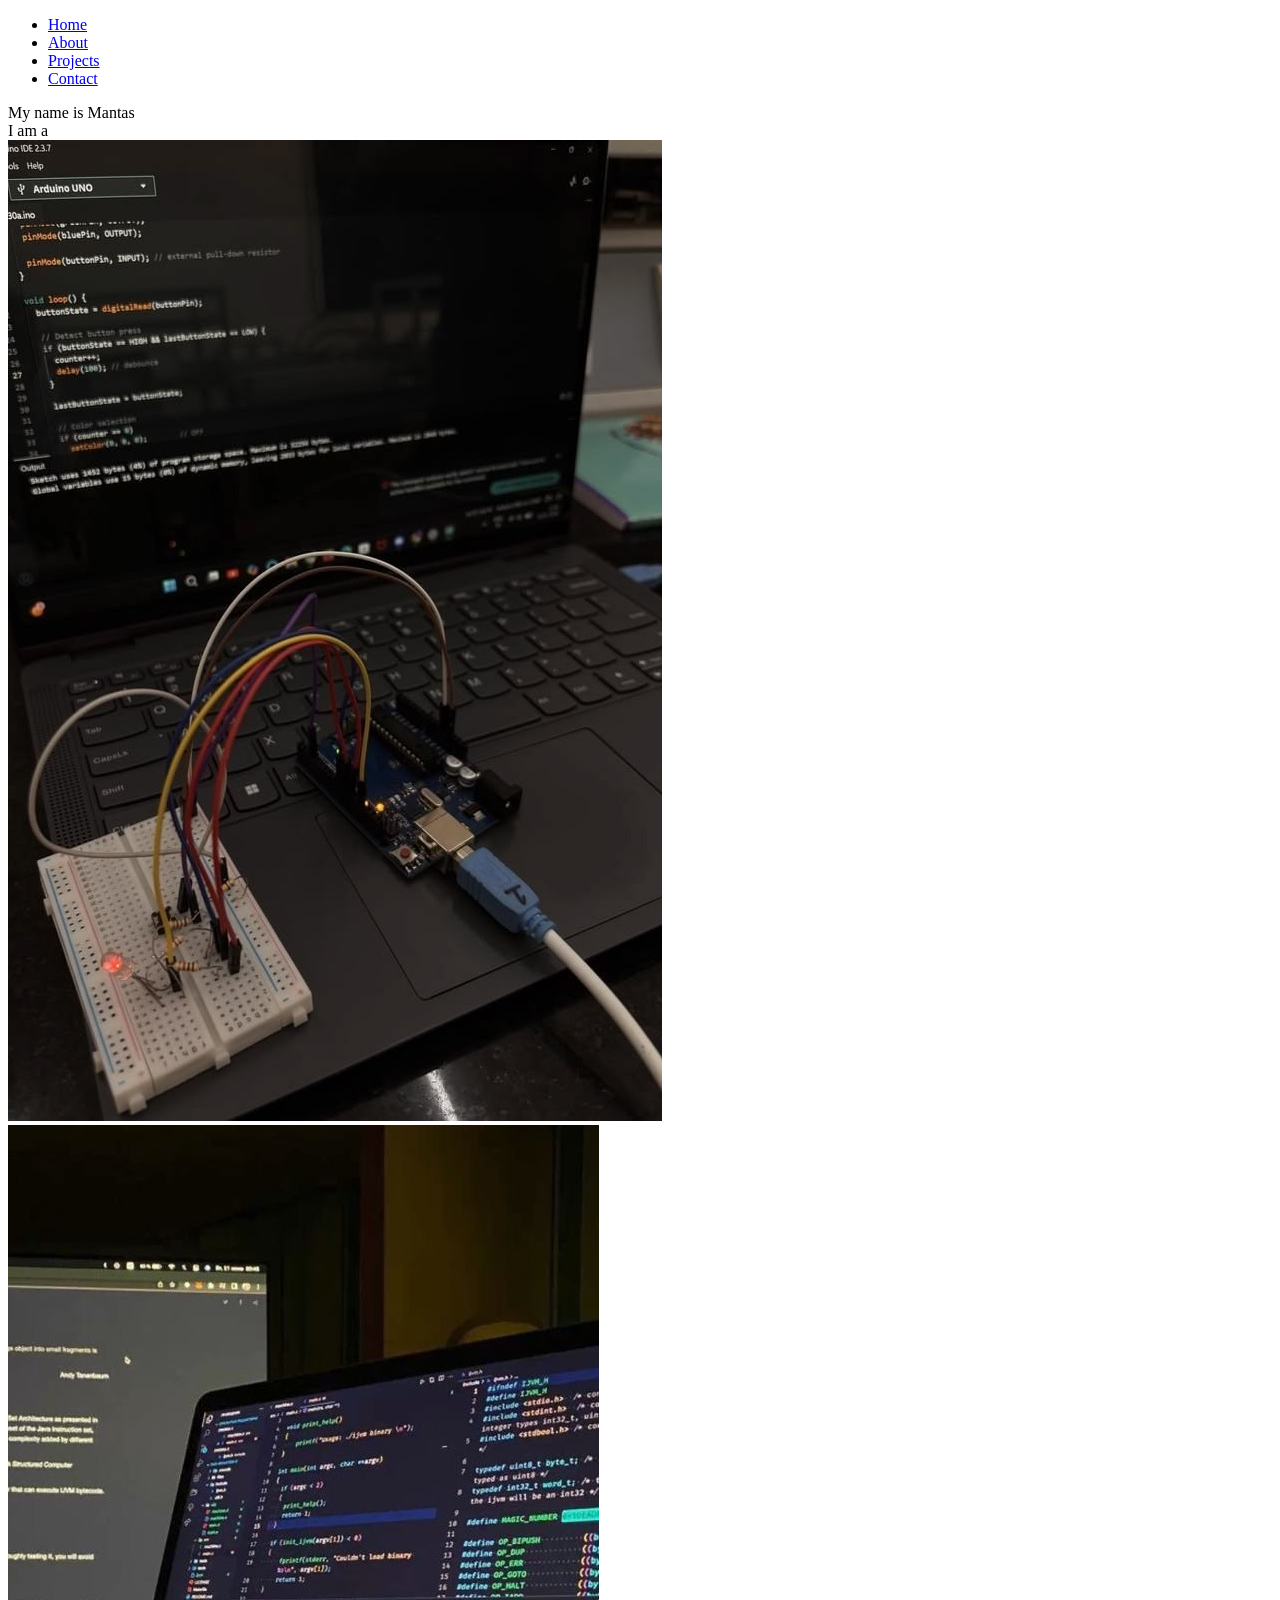
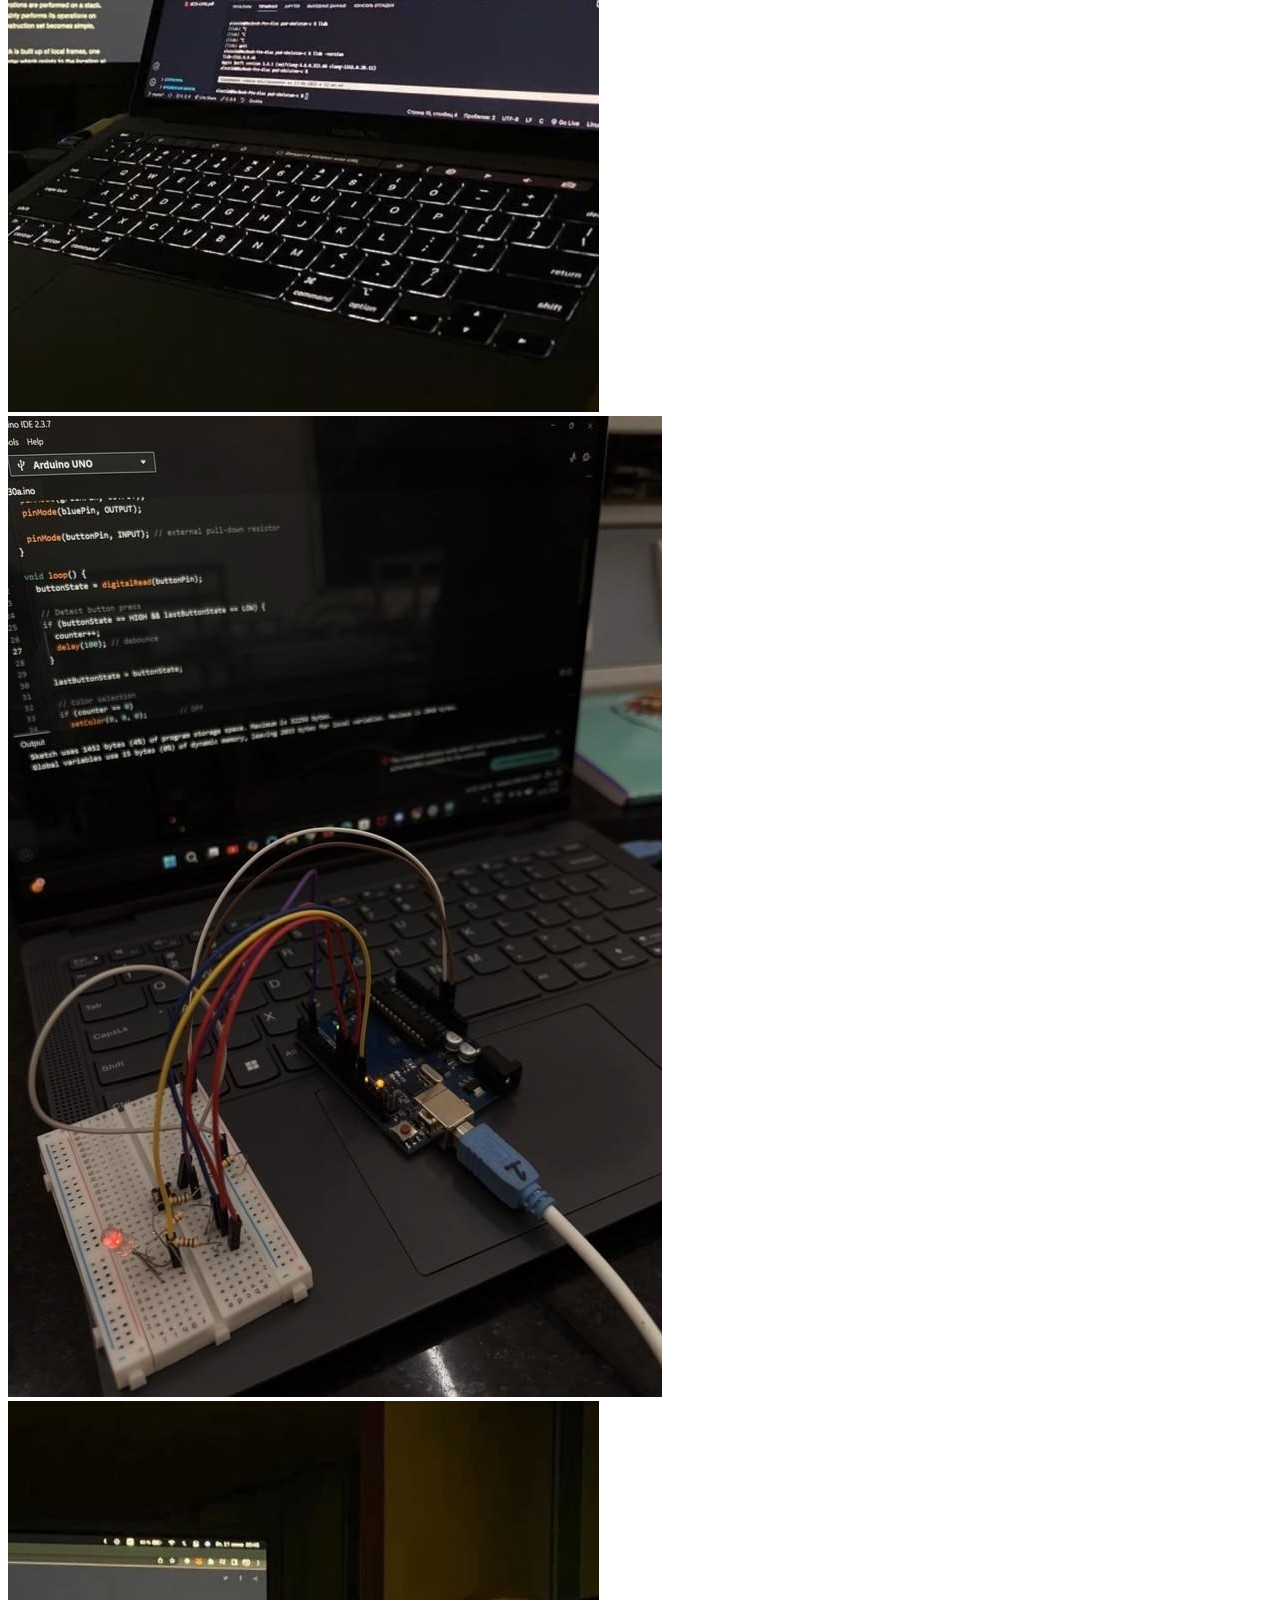
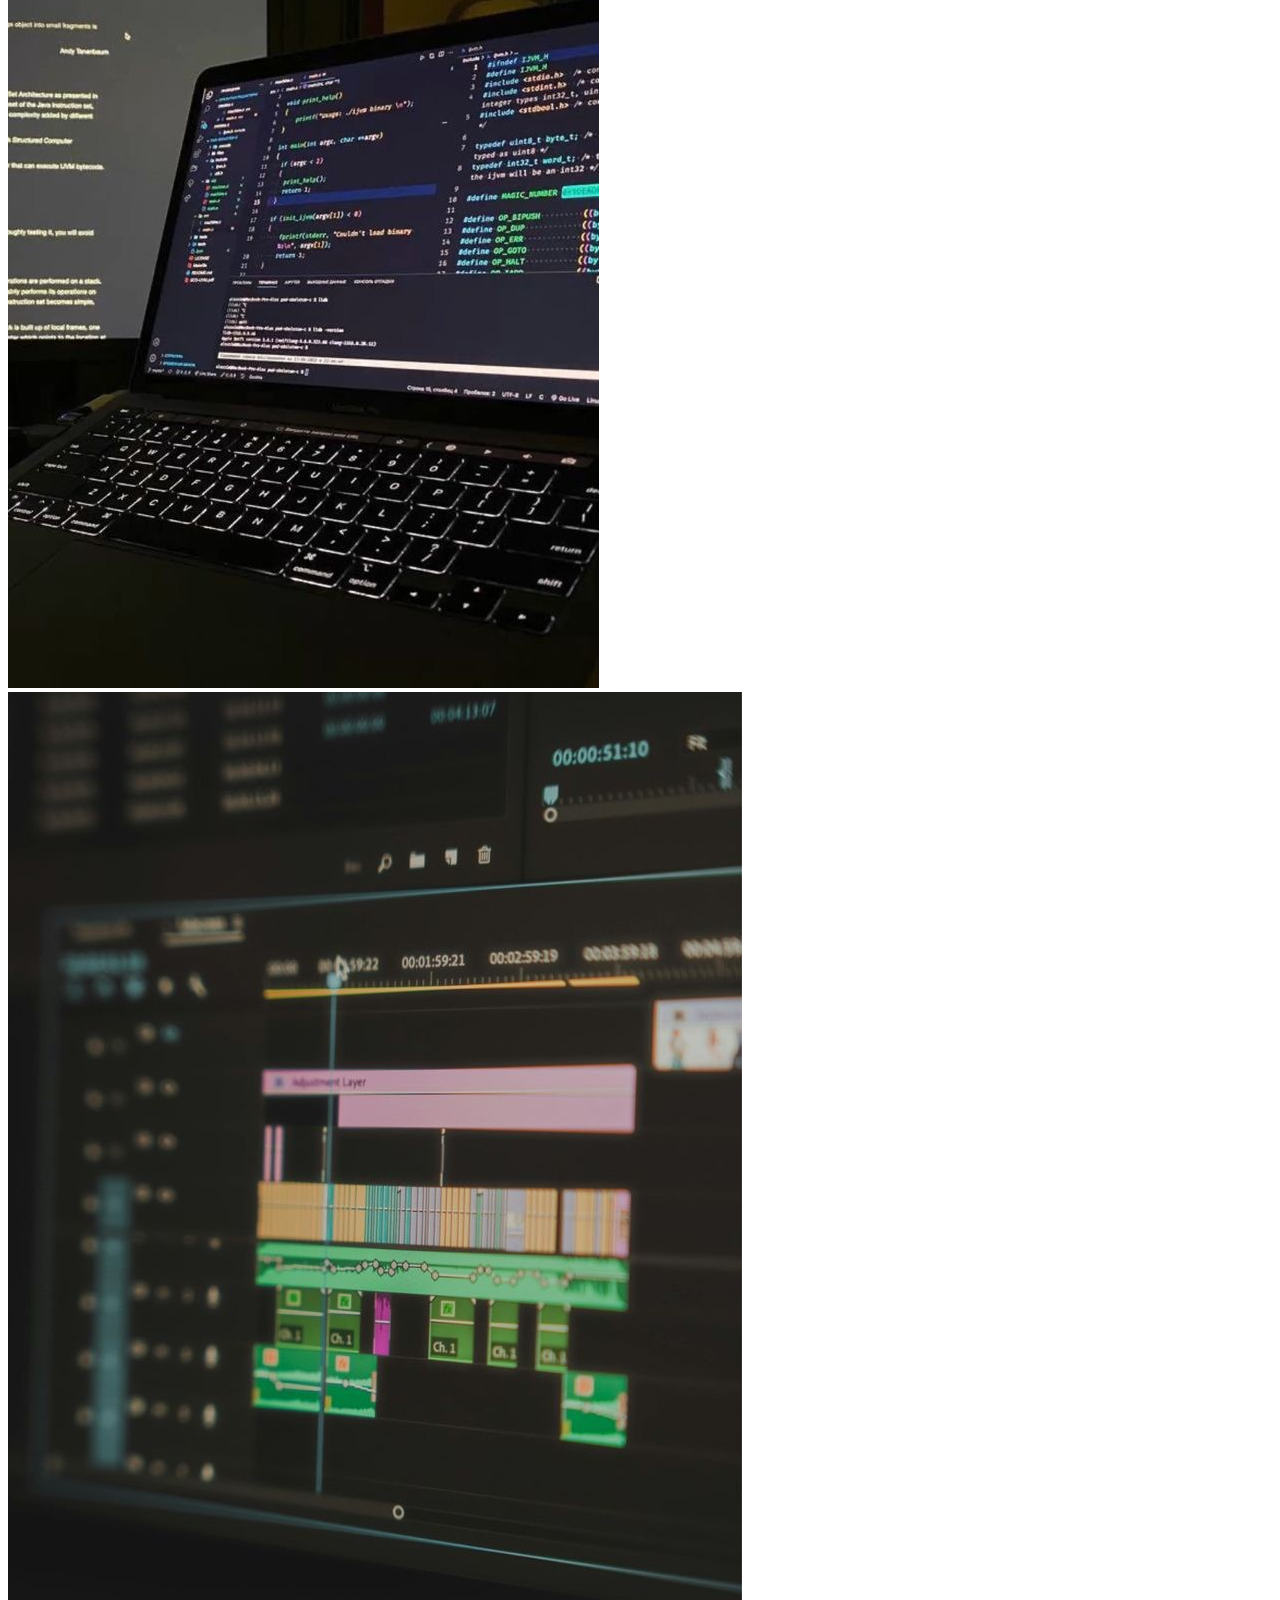
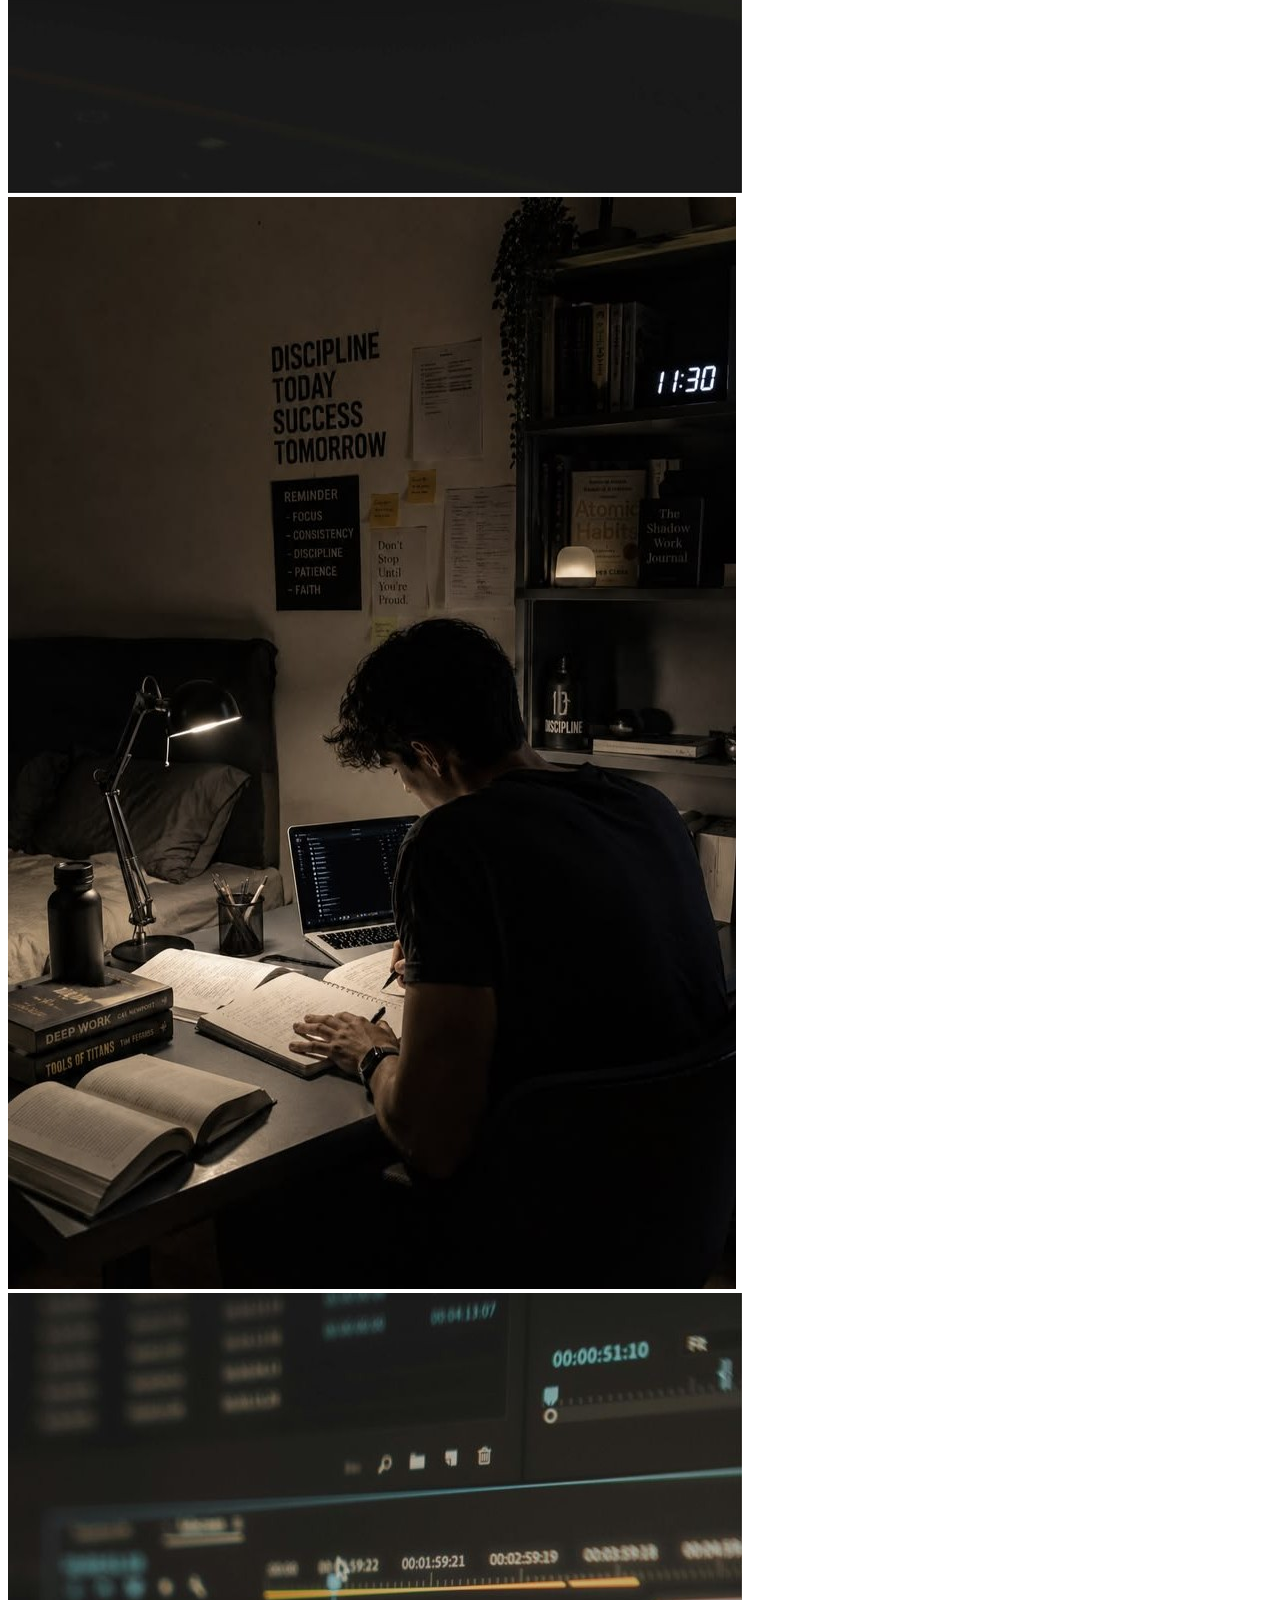
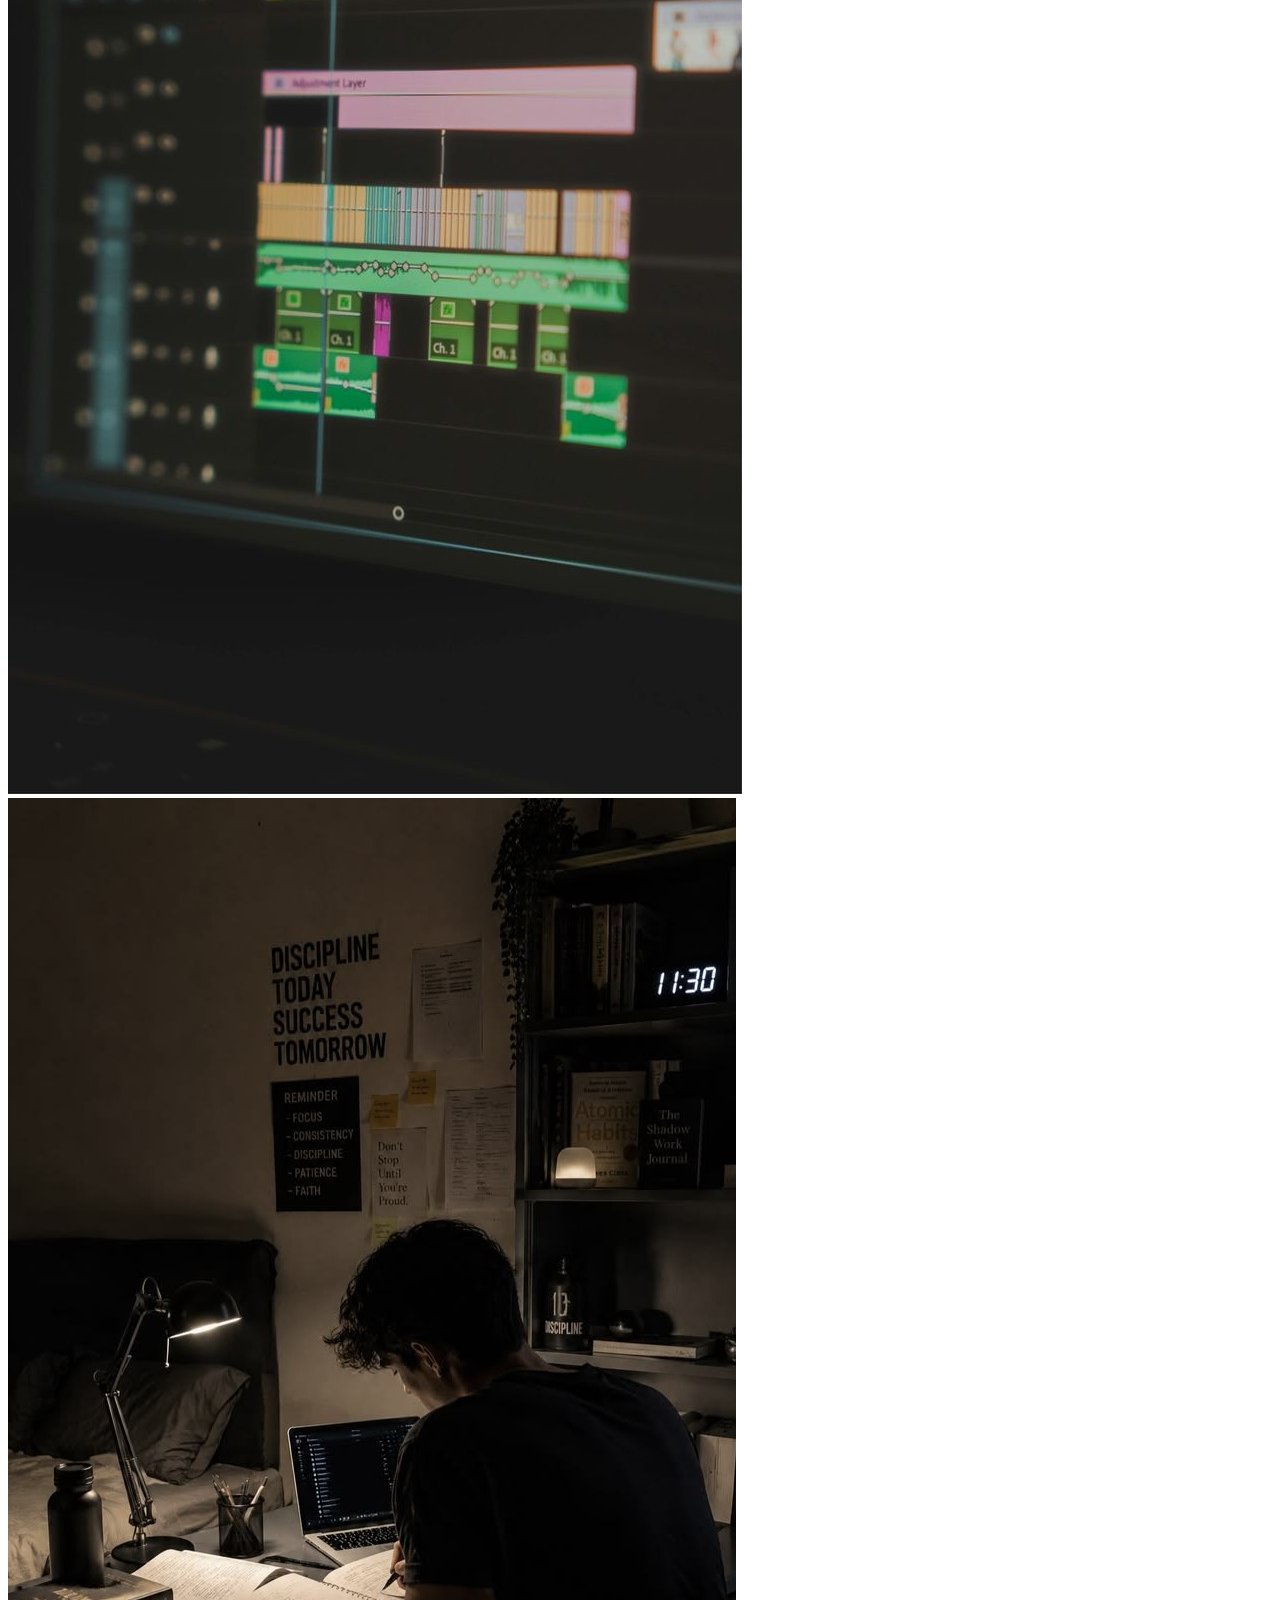
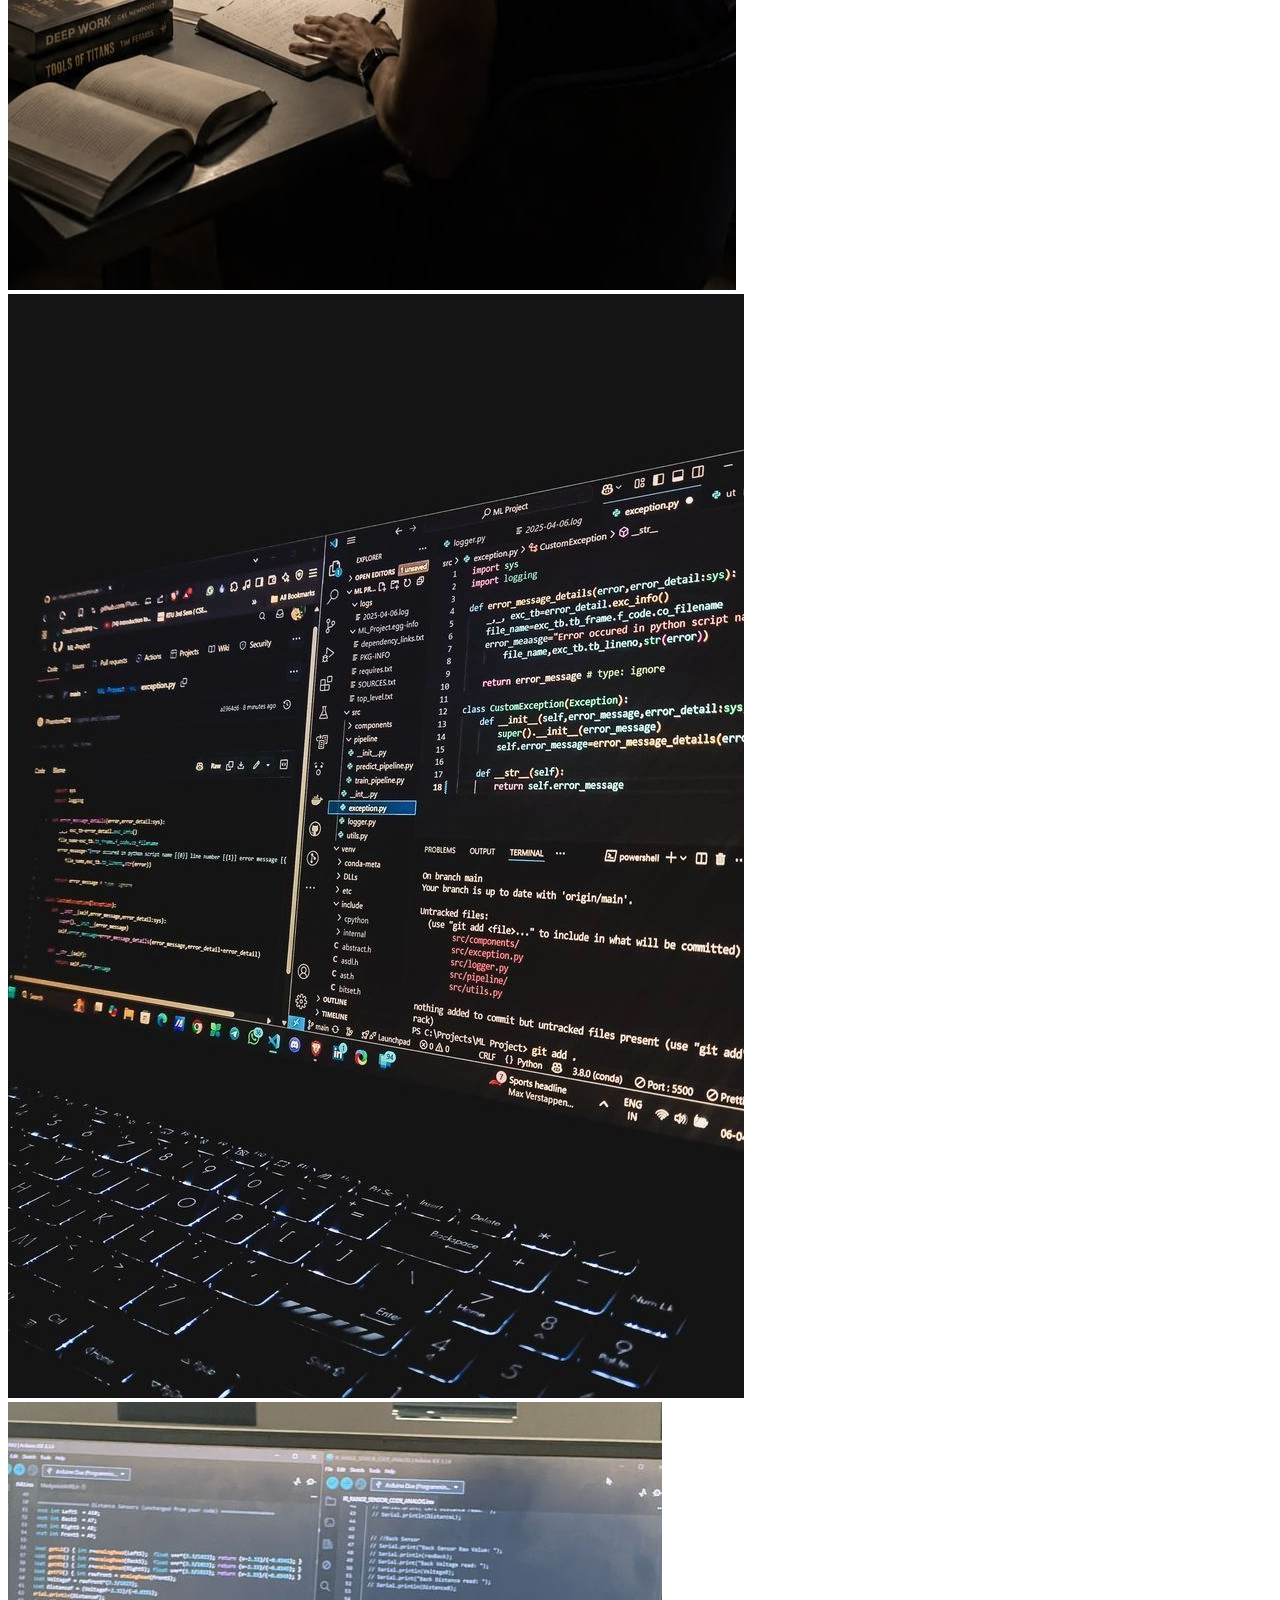
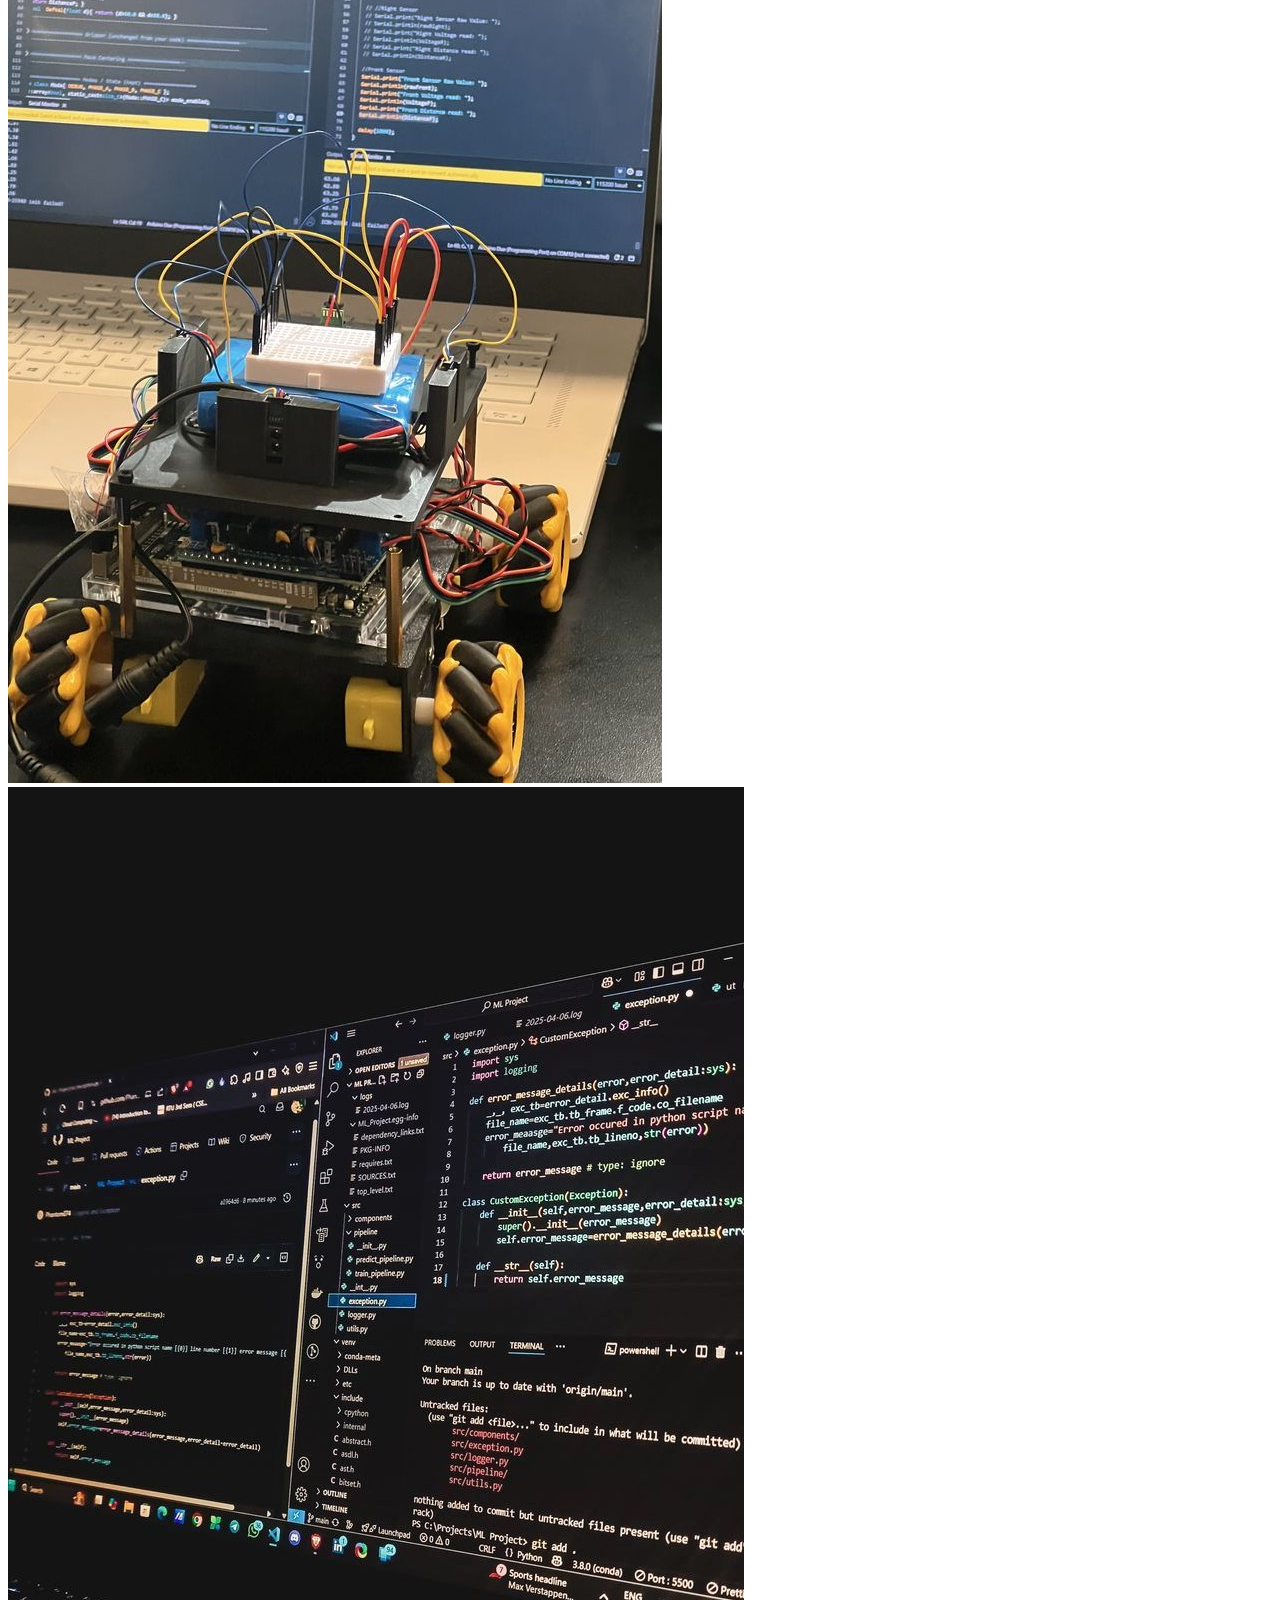
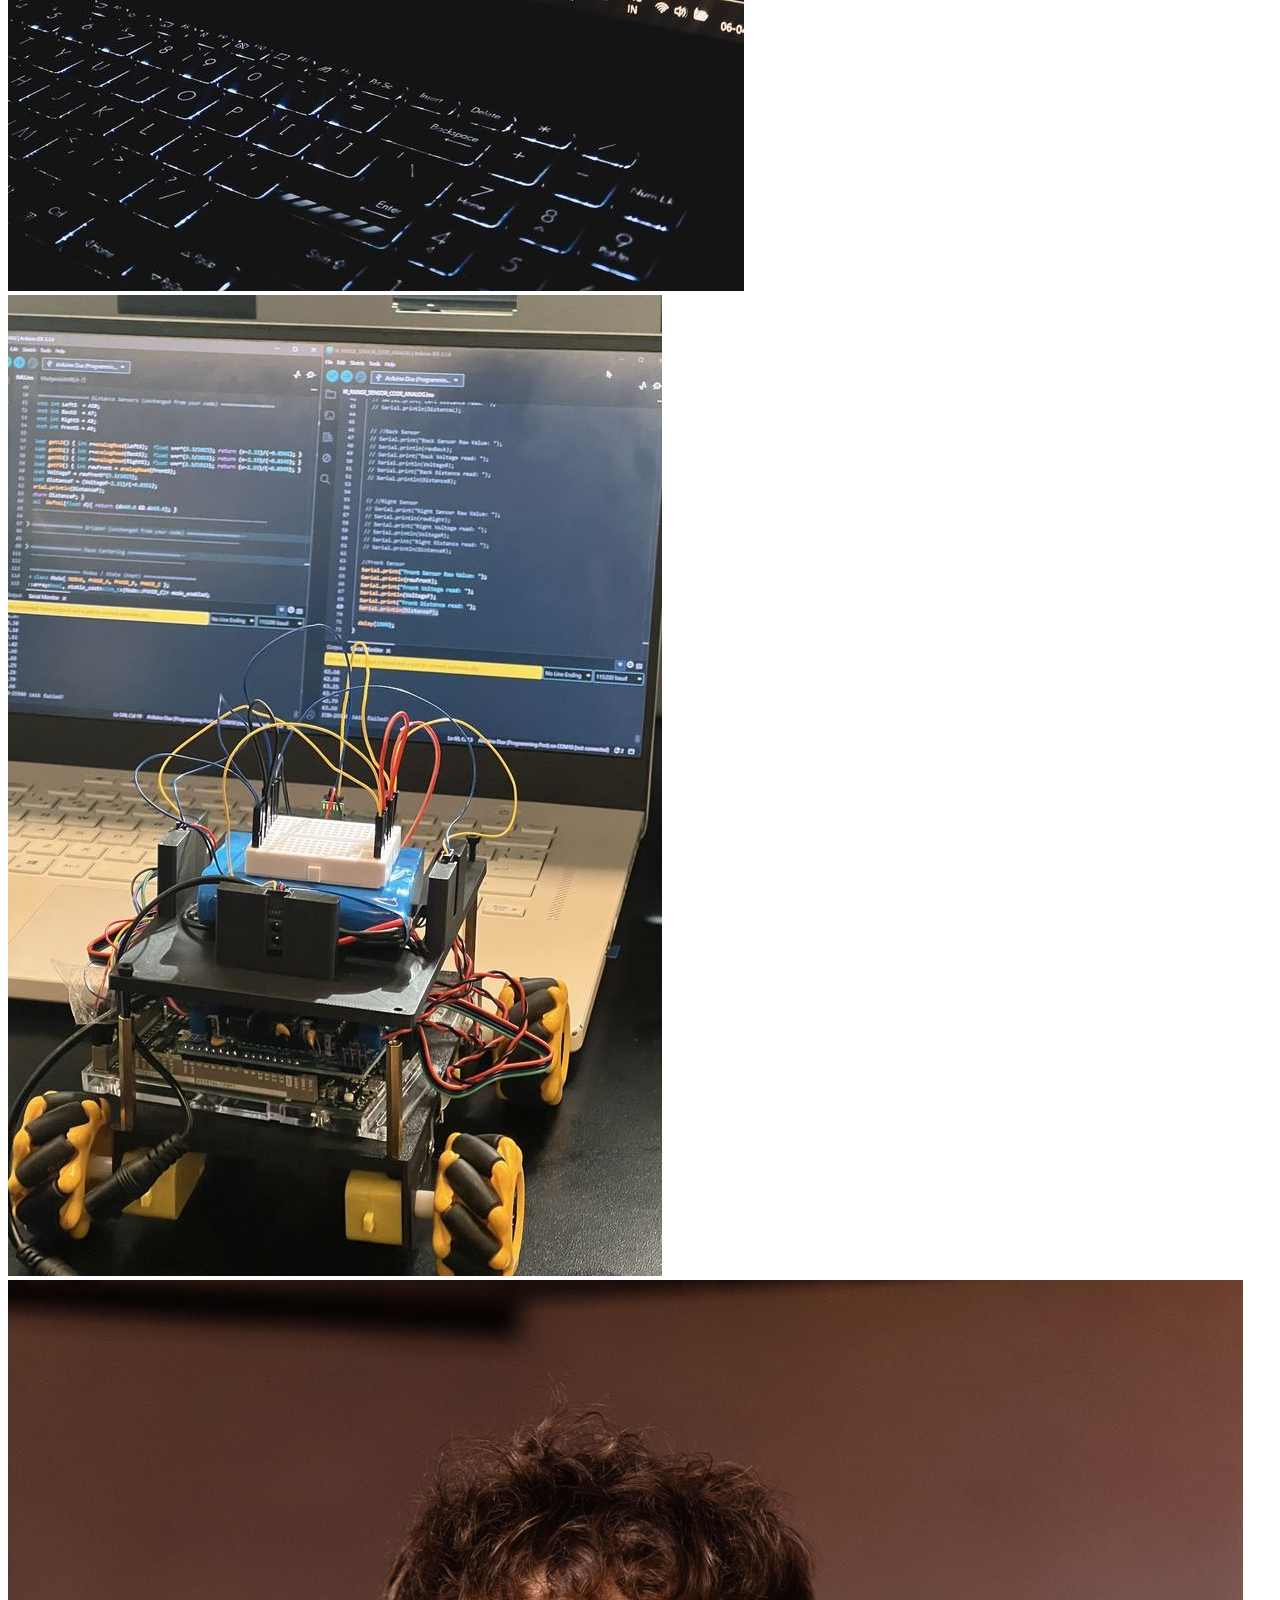
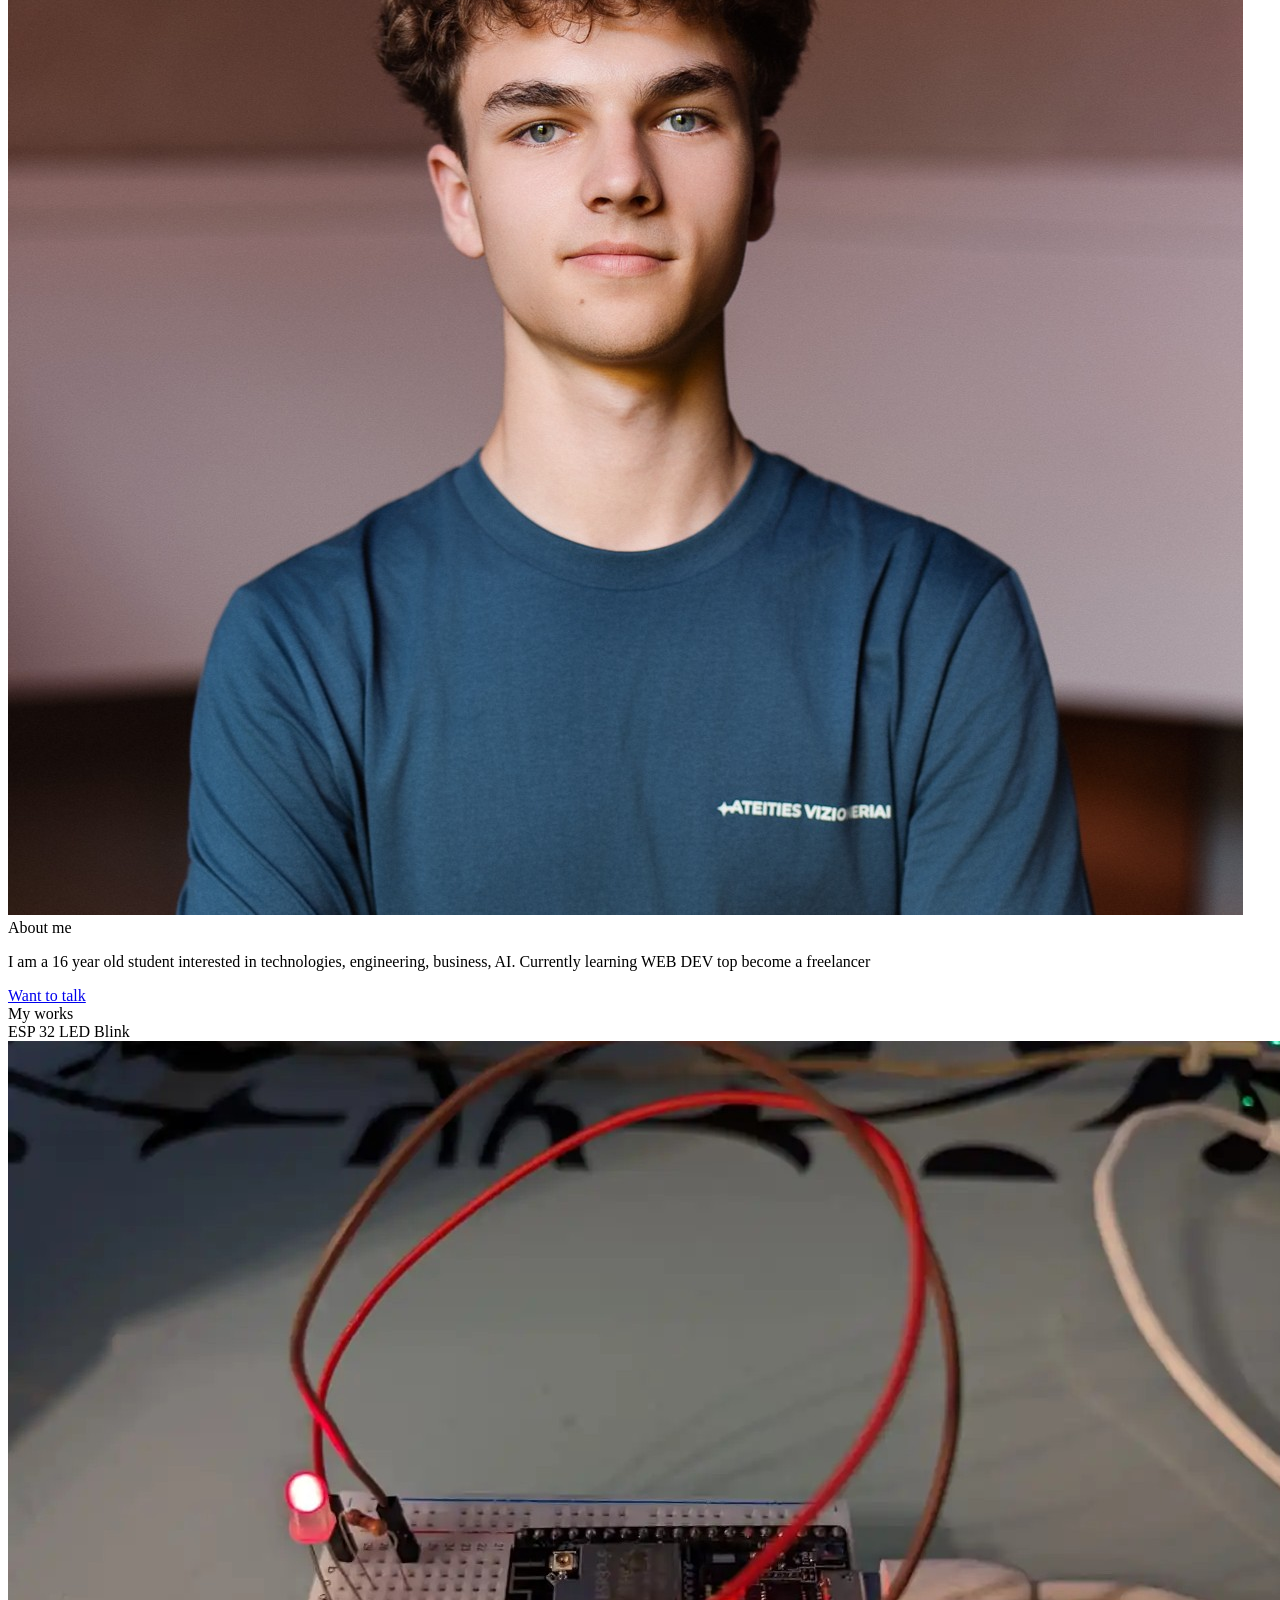
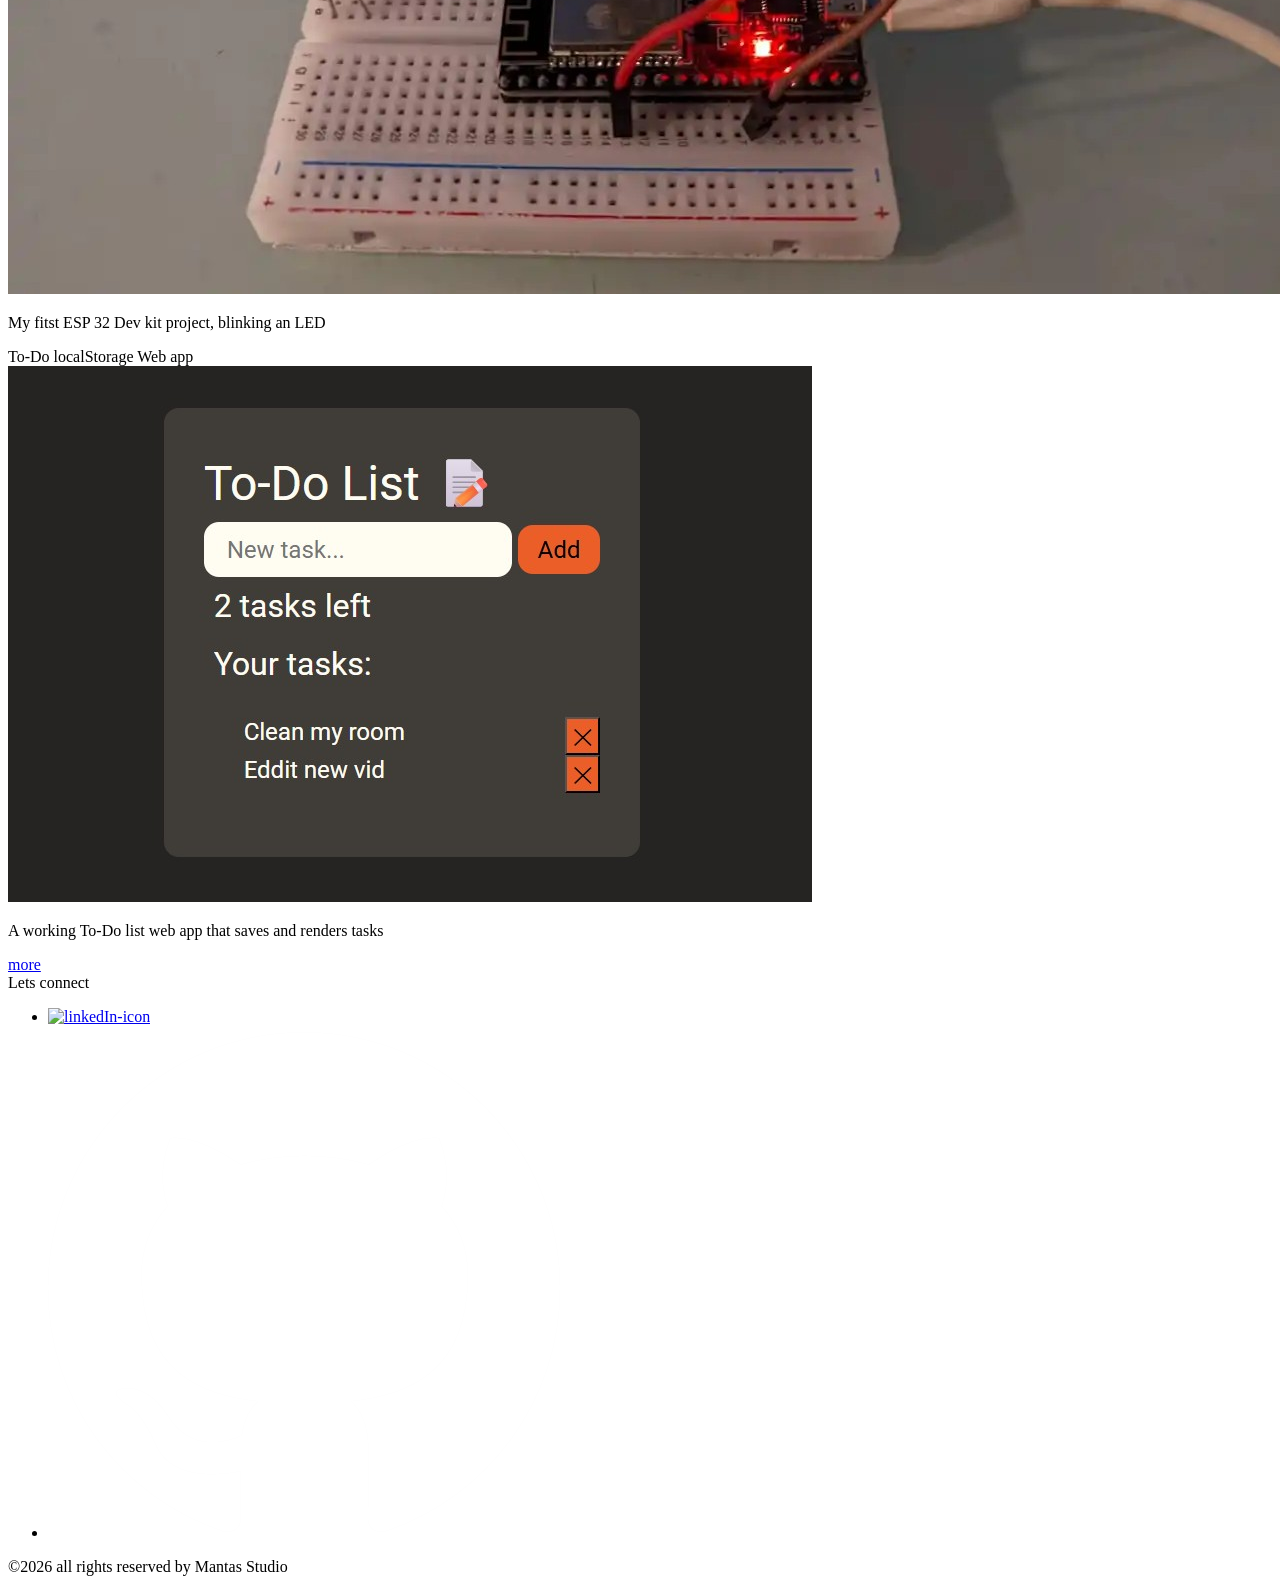
==== index.html @ b673e8f3 "article" ====
<!DOCTYPE html>
<html lang="en">
<head>
    <meta charset="UTF-8">
    <meta name="viewport" content="width=device-width, initial-scale=1.0">
    <title>Portfolio Site</title>
    <link rel="stylesheet" href="css/styles.css">
</head>
<body>
    <header class="header">
        <nav>
            <ul class="header__nav-links">
                <li><a class="header__nav-link" href="#hero">Home</a></li>
                <li><a class="header__nav-link" href="#about">About</a></li>
                <li><a class="header__nav-link" href="#projects">Projects</a></li>
                <li><a class="header__nav-link" href="/pages/contact.html">Contact</a></li>
            </ul>
        </nav>
    </header>
    <main>
        <section class="hero" id="hero">
            <div class="hero__text">
                <span class="hero__text-main">My name is Mantas</span><br>
                <span class="hero__text-main">I am a</span>
                <span class="hero__text-main" id="hero__text--changing"></span>
            </div>
            <div class="hero__carousel">
                <div class="hero__carousel-group">
                    <div class="hero__carousel-card"><img src="/assets/images/Ardiuno.jpg" alt=""></div>
                    <div class="hero__carousel-card"><img src="/assets/images/code1.jpg" alt=""></div>
                </div>
                <div aria-hidden="true" class="hero__carousel-group">
                    <div class="hero__carousel-card"><img src="/assets/images/Ardiuno.jpg" alt=""></div>
                    <div class="hero__carousel-card"><img src="/assets/images/code1.jpg" alt=""></div>
                </div>
            </div>
            <div class="hero__carousel">
                <div class="hero__carousel-group">
                    <div class="hero__carousel-card"><img src="/assets/images/video-editing.jpg" alt=""></div>
                    <div class="hero__carousel-card"><img src="/assets/images/work.jpg" alt=""></div>
                </div>
                <div aria-hidden="true" class="hero__carousel-group">
                    <div class="hero__carousel-card"><img src="/assets/images/video-editing.jpg" alt=""></div>
                    <div class="hero__carousel-card"><img src="/assets/images/work.jpg" alt=""></div>
                </div>
            </div>
            <div class="hero__carousel">
                <div class="hero__carousel-group">
                    <div class="hero__carousel-card"><img src="/assets/images/code2.jpg" alt=""></div>
                    <div class="hero__carousel-card"><img src="/assets/images/robot.jpg" alt=""></div>
                </div>
                <div aria-hidden="true" class="hero__carousel-group">
                    <div class="hero__carousel-card"><img src="/assets/images/code2.jpg" alt=""></div>
                    <div class="hero__carousel-card"><img src="/assets/images/robot.jpg" alt=""></div>
                </div>
            </div>
            <div class="hero__end-block"></div>
        </section>
        <section class="about" id="about">
            <div class="about-area">
                <div class="about__image">
                    <img id="profile-img" src="/assets/images/profile.jpg" alt="Profile-image">
                </div>
                <div class="about__text">
                    <header class="section-header about__text-header">About me</header>
                    <p class="about__text-bio">I am a 16 year old student interested in technologies, engineering, business, AI. Currently learning WEB DEV top become a freelancer</p>
                    <a class="btn about__btn" href="/pages/contact.html">Want to talk</a>
                </div>
            </div>
        </section>
        <section class="projects" id="projects">
            <div class="project__area">
                <header class="project__header section-header">My works</header>
                <div class="projects__display">
                    <article class="projects__card">
                        <header class="projects__card-header">ESP 32 LED Blink</header>
                        <img class="projects__card-img" src="/assets/images/Project-blink1.jpg" alt="">
                        <p class="projects__card-disc">My fitst ESP 32 Dev kit project, blinking an LED</p>
                    </article>
                    <article class="projects__card">
                        <header class="projects__card-header">To-Do localStorage Web app</header>
                        <img class="projects__card-img" src="/assets/images/Project-to-do2.jpg" alt="">
                        <p class="projects__card-disc">A working To-Do list web app that saves and renders tasks</p>
                    </article>
                </div>
                <a class="btn projects__btn" href="#hero">more</a>
            </div>
        </section>
    </main>
    <footer class="footer">
        <span class="footer__header">Lets connect</span>
        <ul class="footer__social-links">
            <li><a class="footer__social-link" href="https://www.linkedin.com/in/mantas-karoblius/" target="_blank" rel="noopener norefferer"><img src="/assets/icons/LinkedIn_icon.webp" alt="linkedIn-icon"></a></li>
            <li><a class="footer__social-link" href="https://github.com/MrMengOG" target="_blank" rel="noopener norefferer"><img src="/assets/icons/github-white-icon.webp" alt="gitHub-icon"></a></li>
        </ul>
        <span class="footer__coppy">©2026 all rights reserved by Mantas Studio</span>
    </footer>
</body>
</html>
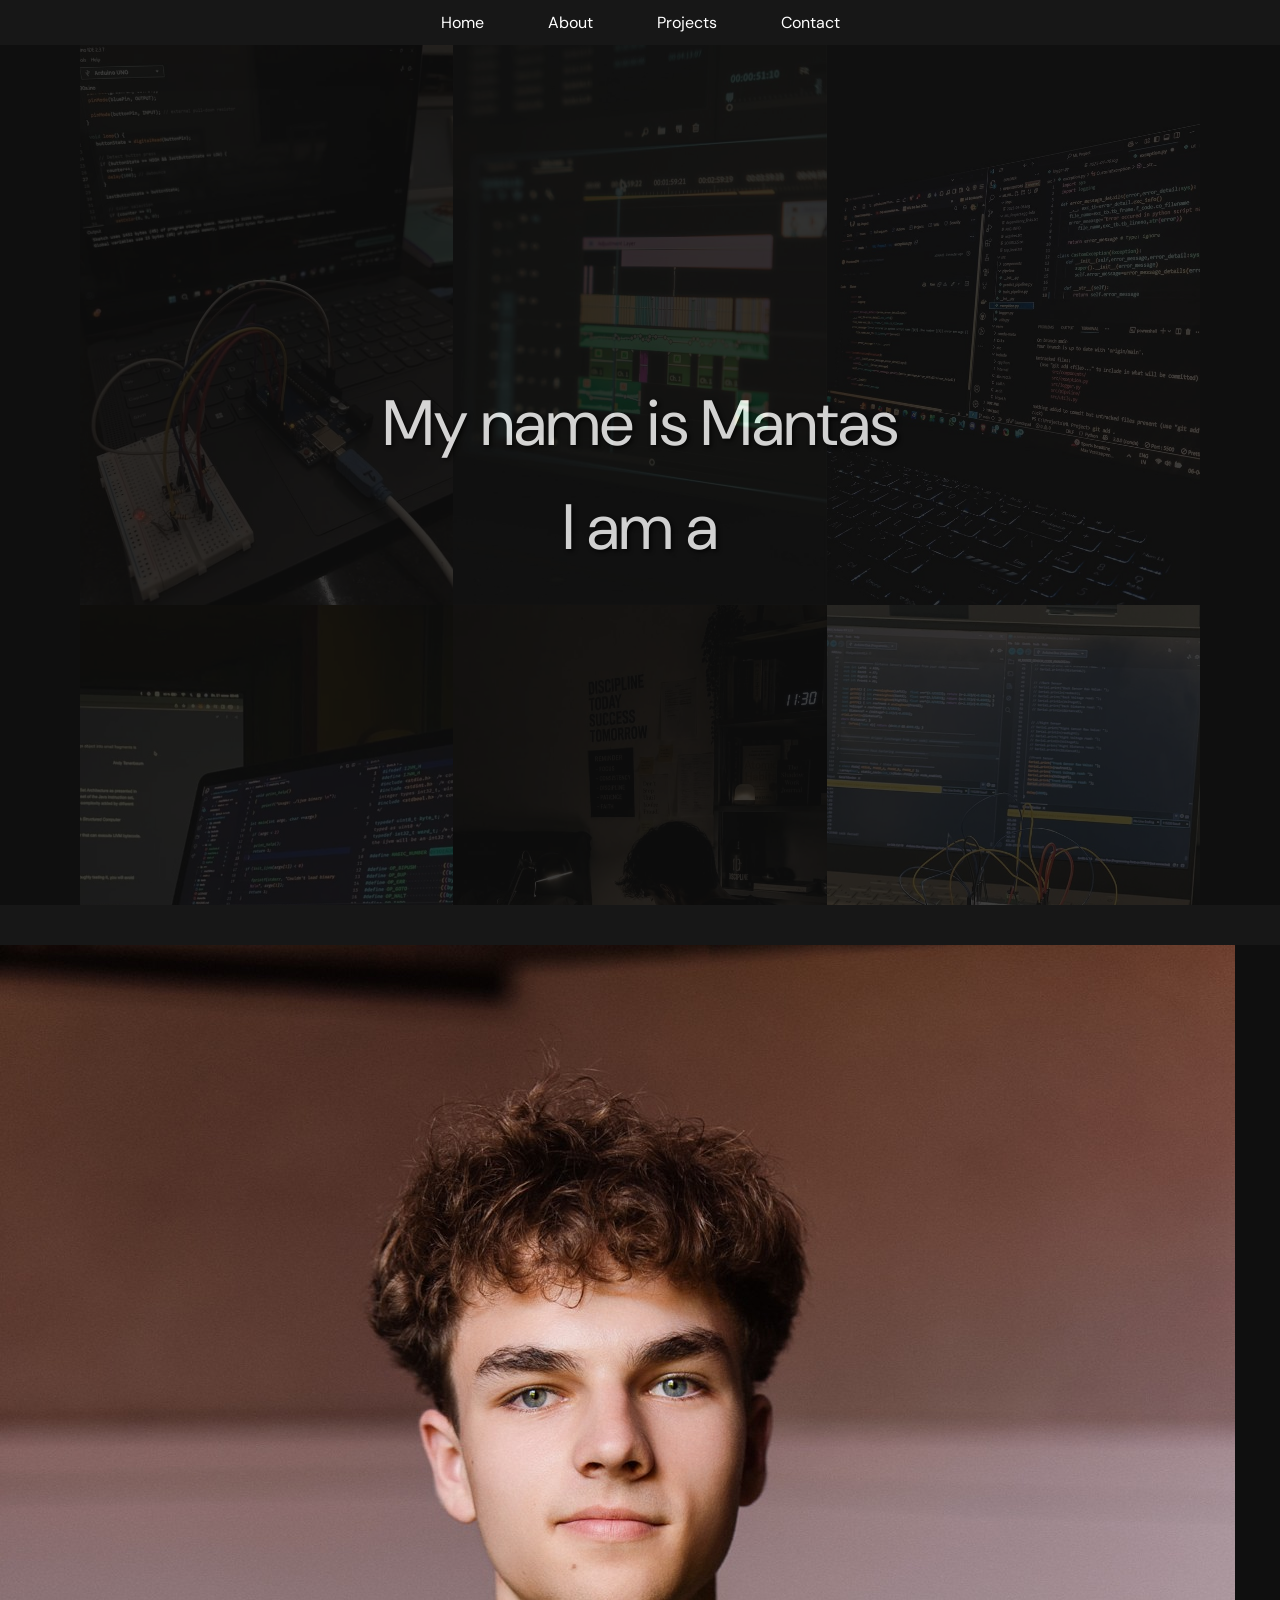
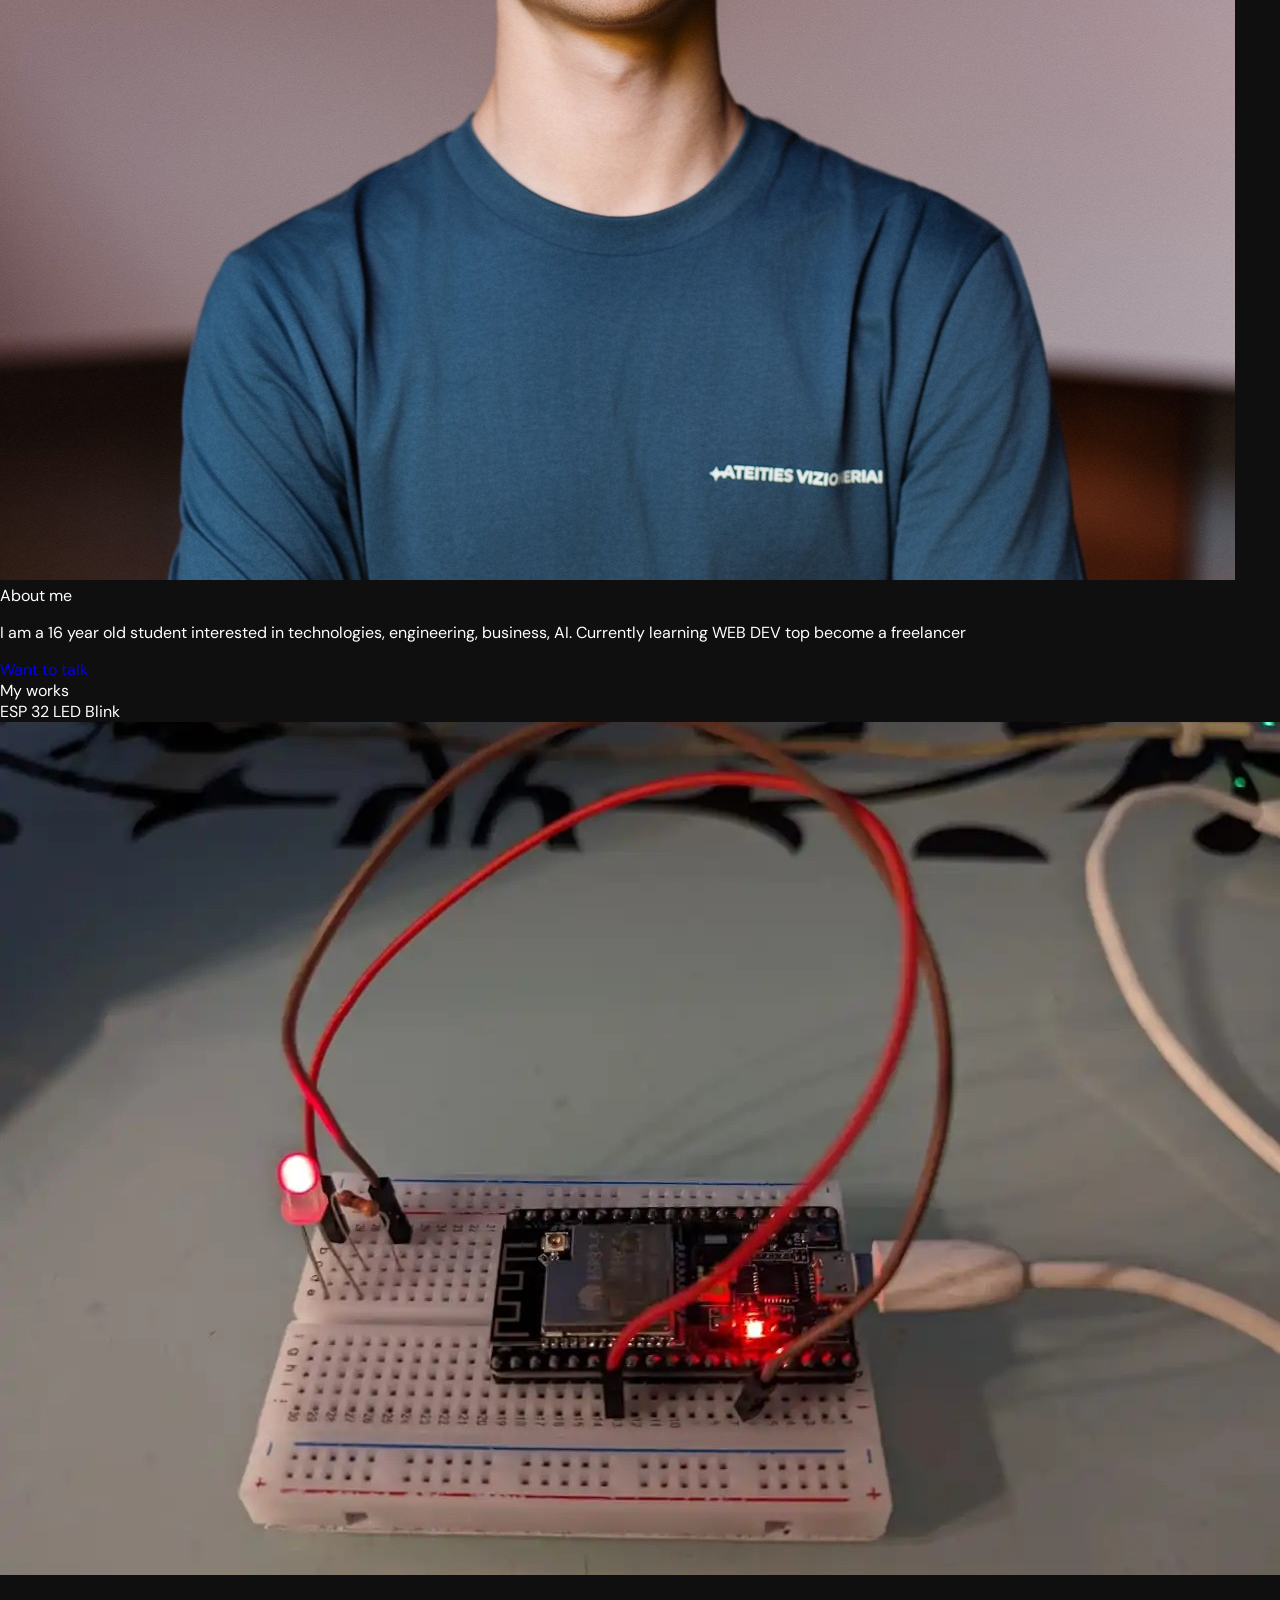
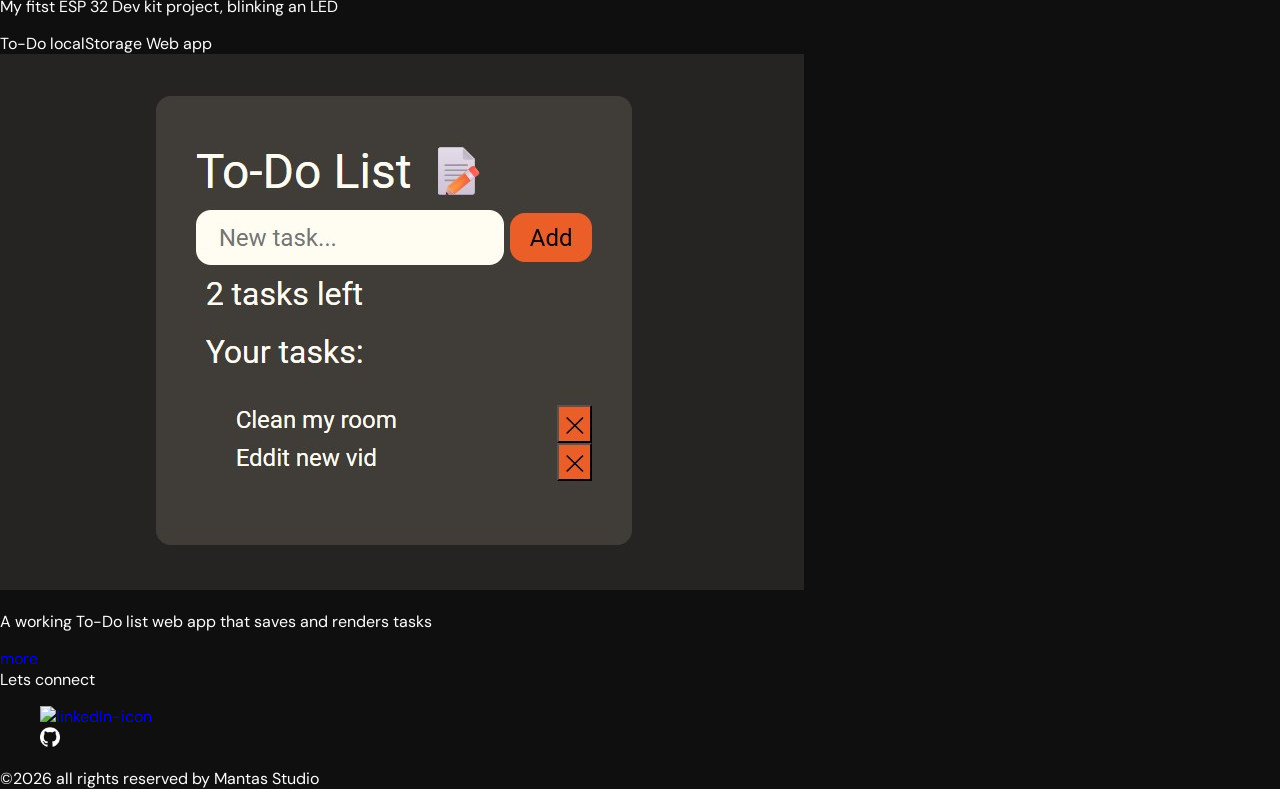
==== commit 26ef9c86: "carousel hero" ====
--- a/index.html
+++ b/index.html
@@ -4,13 +4,13 @@
     <meta charset="UTF-8">
     <meta name="viewport" content="width=device-width, initial-scale=1.0">
     <title>Portfolio Site</title>
-    <link rel="stylesheet" href="css/styles.css">
+    <link rel="stylesheet" href="/css/styles.css">
 </head>
 <body>
-    <header class="header">
+    <header class="header" id="header">
         <nav>
             <ul class="header__nav-links">
-                <li><a class="header__nav-link" href="#hero">Home</a></li>
+                <li><a class="header__nav-link" href="#header">Home</a></li>
                 <li><a class="header__nav-link" href="#about">About</a></li>
                 <li><a class="header__nav-link" href="#projects">Projects</a></li>
                 <li><a class="header__nav-link" href="/pages/contact.html">Contact</a></li>
@@ -19,43 +19,45 @@
     </header>
     <main>
         <section class="hero" id="hero">
+            <div class="carousel">
+                <div class="hero__carousel">
+                    <div class="hero__carousel-group1">
+                        <div class="hero__carousel-card"><img class="hero__carousel-card-img" src="/assets/images/Ardiuno.jpg" alt=""></div>
+                        <div class="hero__carousel-card"><img class="hero__carousel-card-img" src="/assets/images/code1.jpg" alt=""></div>
+                    </div>
+                    <div aria-hidden="true" class="hero__carousel-group1">
+                        <div class="hero__carousel-card"><img class="hero__carousel-card-img" src="/assets/images/Ardiuno.jpg" alt=""></div>
+                        <div class="hero__carousel-card"><img class="hero__carousel-card-img" src="/assets/images/code1.jpg" alt=""></div>
+                    </div>
+                </div>
+                <div class="hero__carousel">
+                    <div class="hero__carousel-group2">
+                        <div class="hero__carousel-card"><img class="hero__carousel-card-img" src="/assets/images/video-editing.jpg" alt=""></div>
+                        <div class="hero__carousel-card"><img class="hero__carousel-card-img" src="/assets/images/work.jpg" alt=""></div>
+                    </div>
+                    <div aria-hidden="true" class="hero__carousel-group2">
+                        <div class="hero__carousel-card"><img class="hero__carousel-card-img" src="/assets/images/video-editing.jpg" alt=""></div>
+                        <div class="hero__carousel-card"><img class="hero__carousel-card-img" src="/assets/images/work.jpg" alt=""></div>
+                    </div>
+                </div>
+                <div class="hero__carousel">
+                    <div class="hero__carousel-group1">
+                        <div class="hero__carousel-card"><img class="hero__carousel-card-img" src="/assets/images/code2.jpg" alt=""></div>
+                        <div class="hero__carousel-card"><img class="hero__carousel-card-img" src="/assets/images/robot.jpg" alt=""></div>
+                    </div>
+                    <div aria-hidden="true" class="hero__carousel-group1">
+                        <div class="hero__carousel-card"><img class="hero__carousel-card-img" src="/assets/images/code2.jpg" alt=""></div>
+                        <div class="hero__carousel-card"><img class="hero__carousel-card-img" src="/assets/images/robot.jpg" alt=""></div>
+                    </div>
+                </div>
+            </div>
             <div class="hero__text">
                 <span class="hero__text-main">My name is Mantas</span><br>
                 <span class="hero__text-main">I am a</span>
                 <span class="hero__text-main" id="hero__text--changing"></span>
             </div>
-            <div class="hero__carousel">
-                <div class="hero__carousel-group">
-                    <div class="hero__carousel-card"><img src="/assets/images/Ardiuno.jpg" alt=""></div>
-                    <div class="hero__carousel-card"><img src="/assets/images/code1.jpg" alt=""></div>
-                </div>
-                <div aria-hidden="true" class="hero__carousel-group">
-                    <div class="hero__carousel-card"><img src="/assets/images/Ardiuno.jpg" alt=""></div>
-                    <div class="hero__carousel-card"><img src="/assets/images/code1.jpg" alt=""></div>
-                </div>
-            </div>
-            <div class="hero__carousel">
-                <div class="hero__carousel-group">
-                    <div class="hero__carousel-card"><img src="/assets/images/video-editing.jpg" alt=""></div>
-                    <div class="hero__carousel-card"><img src="/assets/images/work.jpg" alt=""></div>
-                </div>
-                <div aria-hidden="true" class="hero__carousel-group">
-                    <div class="hero__carousel-card"><img src="/assets/images/video-editing.jpg" alt=""></div>
-                    <div class="hero__carousel-card"><img src="/assets/images/work.jpg" alt=""></div>
-                </div>
-            </div>
-            <div class="hero__carousel">
-                <div class="hero__carousel-group">
-                    <div class="hero__carousel-card"><img src="/assets/images/code2.jpg" alt=""></div>
-                    <div class="hero__carousel-card"><img src="/assets/images/robot.jpg" alt=""></div>
-                </div>
-                <div aria-hidden="true" class="hero__carousel-group">
-                    <div class="hero__carousel-card"><img src="/assets/images/code2.jpg" alt=""></div>
-                    <div class="hero__carousel-card"><img src="/assets/images/robot.jpg" alt=""></div>
-                </div>
-            </div>
-            <div class="hero__end-block"></div>
         </section>
+        <div class="hero__end-block"></div>
         <section class="about" id="about">
             <div class="about-area">
                 <div class="about__image">
@@ -90,8 +92,8 @@
     <footer class="footer">
         <span class="footer__header">Lets connect</span>
         <ul class="footer__social-links">
-            <li><a class="footer__social-link" href="https://www.linkedin.com/in/mantas-karoblius/" target="_blank" rel="noopener norefferer"><img src="/assets/icons/LinkedIn_icon.webp" alt="linkedIn-icon"></a></li>
-            <li><a class="footer__social-link" href="https://github.com/MrMengOG" target="_blank" rel="noopener norefferer"><img src="/assets/icons/github-white-icon.webp" alt="gitHub-icon"></a></li>
+            <li><a class="footer__social-link" href="https://www.linkedin.com/in/mantas-karoblius/" target="_blank" rel="noopener norefferer"><img class="footer__social-icon" src="/assets/icons/LinkedIn_icon.webp" alt="linkedIn-icon"></a></li>
+            <li><a class="footer__social-link" href="https://github.com/MrMengOG" target="_blank" rel="noopener norefferer"><img class="footer__social-icon" src="/assets/icons/github-white-icon.webp" alt="gitHub-icon"></a></li>
         </ul>
         <span class="footer__coppy">©2026 all rights reserved by Mantas Studio</span>
     </footer>
--- a/css/styles.css
+++ b/css/styles.css
@@ -0,0 +1,149 @@
+@import url('https://fonts.googleapis.com/css2?family=DM+Sans:ital,opsz,wght@0,9..40,100..1000;1,9..40,100..1000&family=Iosevka+Charon:ital,wght@0,300;0,400;0,500;0,700;1,300;1,400;1,500;1,700&family=Montserrat:ital,wght@0,100..900;1,100..900&family=Poppins:ital,wght@0,100;0,200;0,300;0,400;0,500;0,600;0,700;0,800;0,900;1,100;1,200;1,300;1,400;1,500;1,600;1,700;1,800;1,900&family=Roboto:ital,wght@0,100..900;1,100..900&family=Ubuntu:ital,wght@0,300;0,400;0,500;0,700;1,300;1,400;1,500;1,700&display=swap');
+
+:root {
+    --defFont: "DM Sans", sans-serif;
+
+    --backgroundColor: #0f0f0f;
+    --areaBackColor: #171717;
+    --accentColor: #DA0037;
+    --textColor: #ffffff;
+
+    --text-sm: 0.875rem;
+    --text-base: 1rem;
+    --text-lg: 1.5rem;
+    --text-xl: 4rem;
+
+    --space-sm: 0.75rem;
+    --space-md: 1rem;
+    --space-lg: 2rem;
+
+    --spaceFromSide: 5rem;
+
+    --sectionWidth: calc(100dvw - 2*var(--spaceFromSide));
+}
+
+body {
+    font-family: var(--defFont);
+    background-color: var(--backgroundColor);
+    color: var(--textColor);
+
+    margin: 0;
+}
+
+.header {
+    background-color: var(--areaBackColor);
+    width: 100%;
+    padding: var(--space-sm) 0px;
+}
+
+ul {
+    list-style: none;
+}
+
+.header__nav-links {
+    display: flex;
+    justify-content: center;
+    margin: 0;
+    padding: 0;
+}
+
+.header__nav-link {
+    font-size: var(--text-base);
+    color: var(--textColor);
+    margin: 0 var(--space-lg);
+    width: 7ch;
+}
+
+a {
+  text-decoration: none;
+}
+
+.footer__social-icon {
+    width: 20px;
+}
+
+.hero {
+    margin: 0 var(--spaceFromSide);
+    width: var(--sectionWidth);
+    position: relative;
+    height: calc(100dvh - 2*var(--space-sm) - var(--text-base));
+}
+
+.carousel {
+    position: absolute;
+    inset: 0;
+    width: 100%;
+    display: flex;
+    flex-direction: row;
+}
+
+.hero__carousel {
+    height: 100%;
+    width: calc(var(--sectionWidth)/3);
+    display: flex;
+    flex-direction: column;
+    overflow-y: auto;
+    overflow: hidden;
+}
+
+.hero__carousel::-webkit-scrollbar {
+    display: none;
+}
+
+.hero__carousel-group1 {
+    width: 100%;
+    animation: spin1 20s infinite linear;
+}
+
+.hero__carousel-group2 {
+    width: 100%;
+    animation: spin2 20s infinite linear;
+}
+
+.hero__carousel-card {
+    flex: 0 0 0;
+    width: 100%;
+}
+
+.hero__carousel-card-img {
+    opacity: 0.2;
+    display: block;
+    width: 100%;
+}
+
+@keyframes spin1 {
+    from {
+        translate: 0;
+    }
+    to {
+        translate: 0 -100%;
+    }
+}
+
+@keyframes spin2 {
+    from {
+        translate: 0 -100%;
+    }
+    to {
+        translate: 0;
+    }
+}
+
+.hero__text {
+    height: 100%;
+    display: flex;
+    flex-direction: column;
+    justify-content: center;
+    align-items: center;
+}
+
+.hero__text-main {
+    font-size: var(--text-xl);
+    text-shadow: 2px 2px 4px black;
+}
+
+.hero__end-block {
+    width: 100%;
+    background-color: var(--areaBackColor);
+    height: calc(2*var(--space-sm) + var(--text-base));
+}
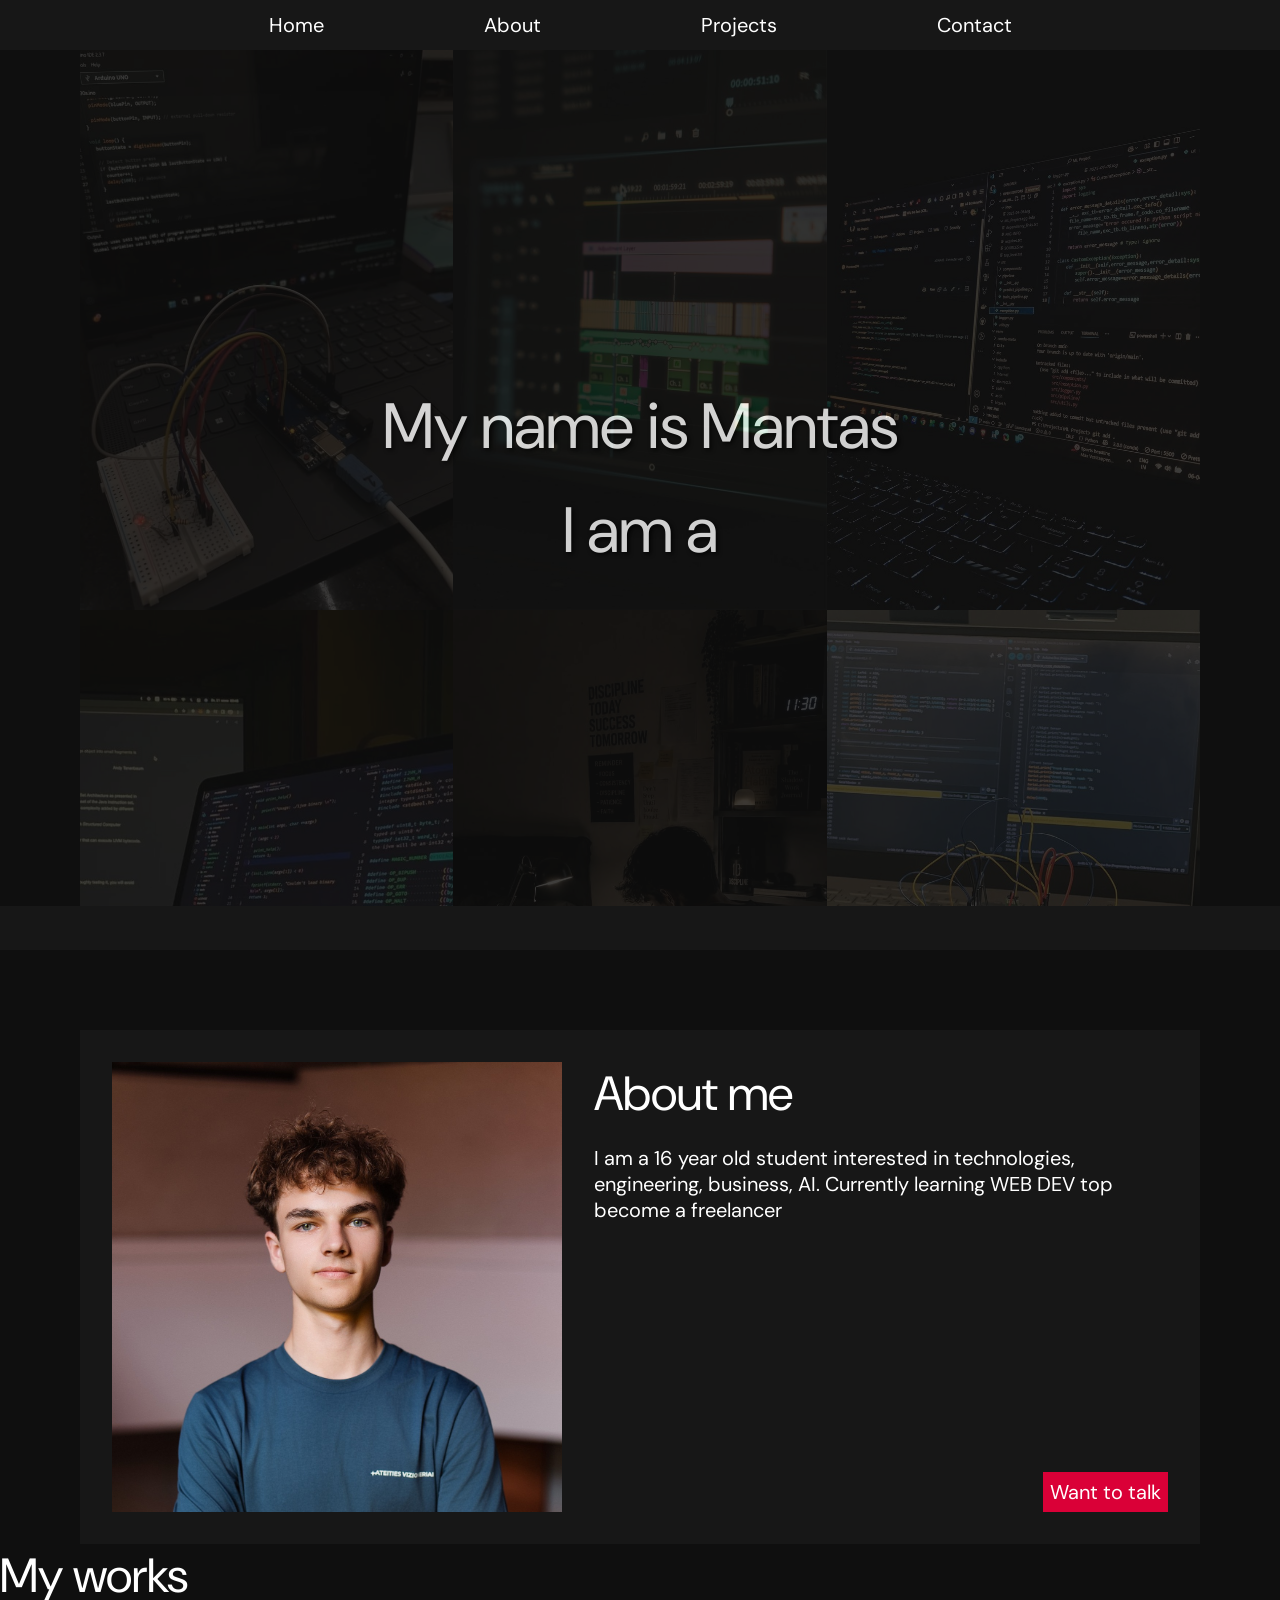
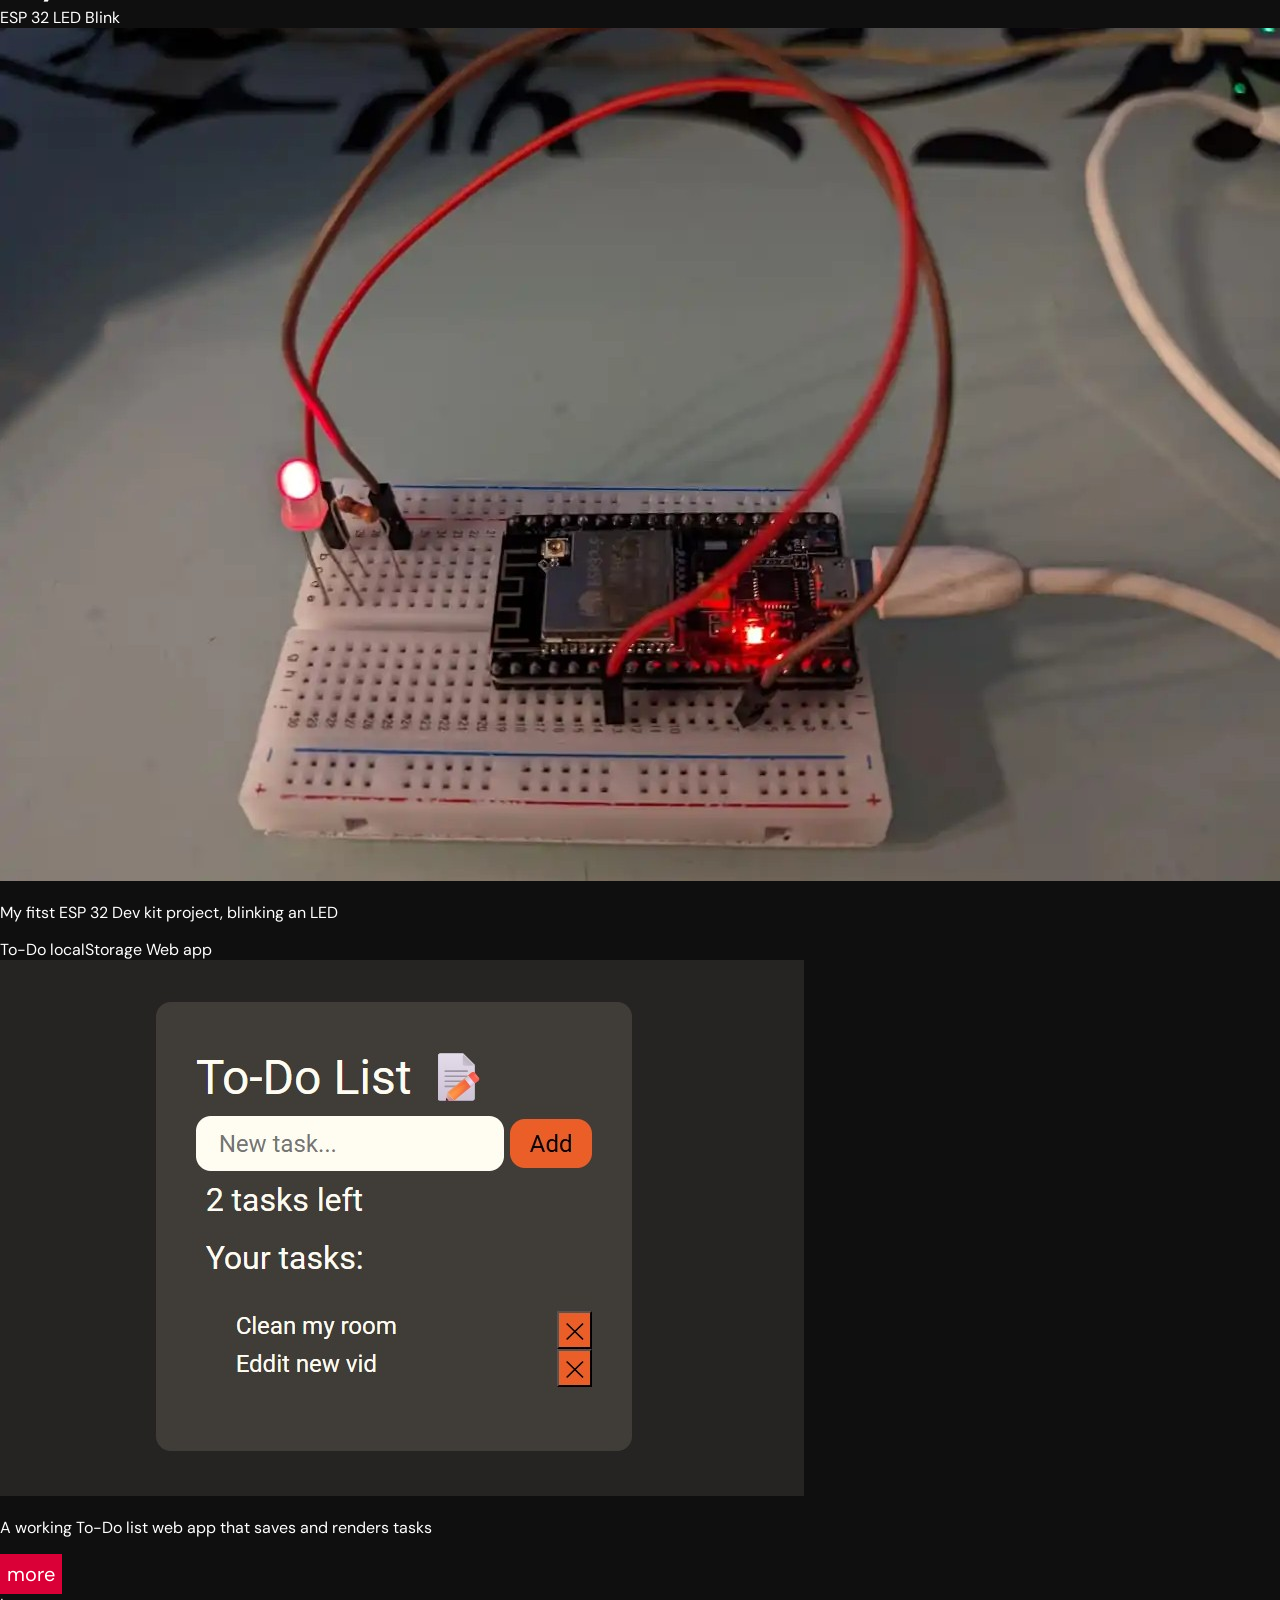
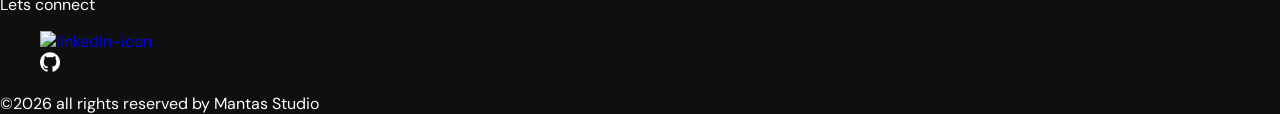
==== commit 8a113d60: "about section" ====
--- a/index.html
+++ b/index.html
@@ -17,6 +17,7 @@
             </ul>
         </nav>
     </header>
+
     <main>
         <section class="hero" id="hero">
             <div class="carousel">
@@ -58,18 +59,22 @@
             </div>
         </section>
         <div class="hero__end-block"></div>
+
         <section class="about" id="about">
             <div class="about-area">
                 <div class="about__image">
                     <img id="profile-img" src="/assets/images/profile.jpg" alt="Profile-image">
                 </div>
-                <div class="about__text">
-                    <header class="section-header about__text-header">About me</header>
-                    <p class="about__text-bio">I am a 16 year old student interested in technologies, engineering, business, AI. Currently learning WEB DEV top become a freelancer</p>
-                    <a class="btn about__btn" href="/pages/contact.html">Want to talk</a>
+                <div class="about__right">
+                    <div class="about__text">
+                        <header class="section-header about__text-header">About me</header>
+                        <p class="about__text-bio">I am a 16 year old student interested in technologies, engineering, business, AI. Currently learning WEB DEV top become a freelancer</p>
+                    </div>
+                    <a class="btn" id="about__btn" href="/pages/contact.html">Want to talk</a>
                 </div>
             </div>
         </section>
+
         <section class="projects" id="projects">
             <div class="project__area">
                 <header class="project__header section-header">My works</header>
@@ -89,6 +94,7 @@
             </div>
         </section>
     </main>
+
     <footer class="footer">
         <span class="footer__header">Lets connect</span>
         <ul class="footer__social-links">
--- a/css/styles.css
+++ b/css/styles.css
@@ -9,13 +9,13 @@
     --textColor: #ffffff;
 
     --text-sm: 0.875rem;
-    --text-base: 1rem;
-    --text-lg: 1.5rem;
+    --text-base: 1.25rem;
+    --text-lg: 3rem;
     --text-xl: 4rem;
 
     --space-sm: 0.75rem;
-    --space-md: 1rem;
-    --space-lg: 2rem;
+    --space-md: 2rem;
+    --space-lg: 5rem;
 
     --spaceFromSide: 5rem;
 
@@ -146,4 +146,62 @@
     width: 100%;
     background-color: var(--areaBackColor);
     height: calc(2*var(--space-sm) + var(--text-base));
+}
+
+.about {
+    margin: 0 var(--spaceFromSide);
+    margin-top: var(--space-lg);
+    width: var(--sectionWidth); 
+}
+
+.about-area {
+    display: flex;
+    background-color: var(--areaBackColor);
+    padding: var(--space-md);
+    gap: var(--space-md);
+}
+
+#profile-img {
+    display: block;
+    margin: 0;
+    height: 50dvh;
+}
+
+.about__text {
+    display: flex;
+    flex-direction: column;
+}
+
+.section-header {
+    font-size: var(--text-lg);
+}
+
+.about__text-bio {
+    font-size: var(--text-base);
+}
+
+.about__right {
+    display: flex;
+    flex-direction: column;
+    justify-content: space-between;
+}
+
+.btn {
+    display: flex;
+    justify-content: center;
+    align-items: center;
+    padding: 5px;
+    color: var(--textColor);
+    font-size: var(--text-base);
+    background-color: var(--accentColor);
+    width: fit-content;
+    border: 2px solid var(--accentColor);
+}
+
+.btn:hover {
+    transform: scale(1.01);
+}
+
+#about__btn {
+    margin-left: auto;
 }
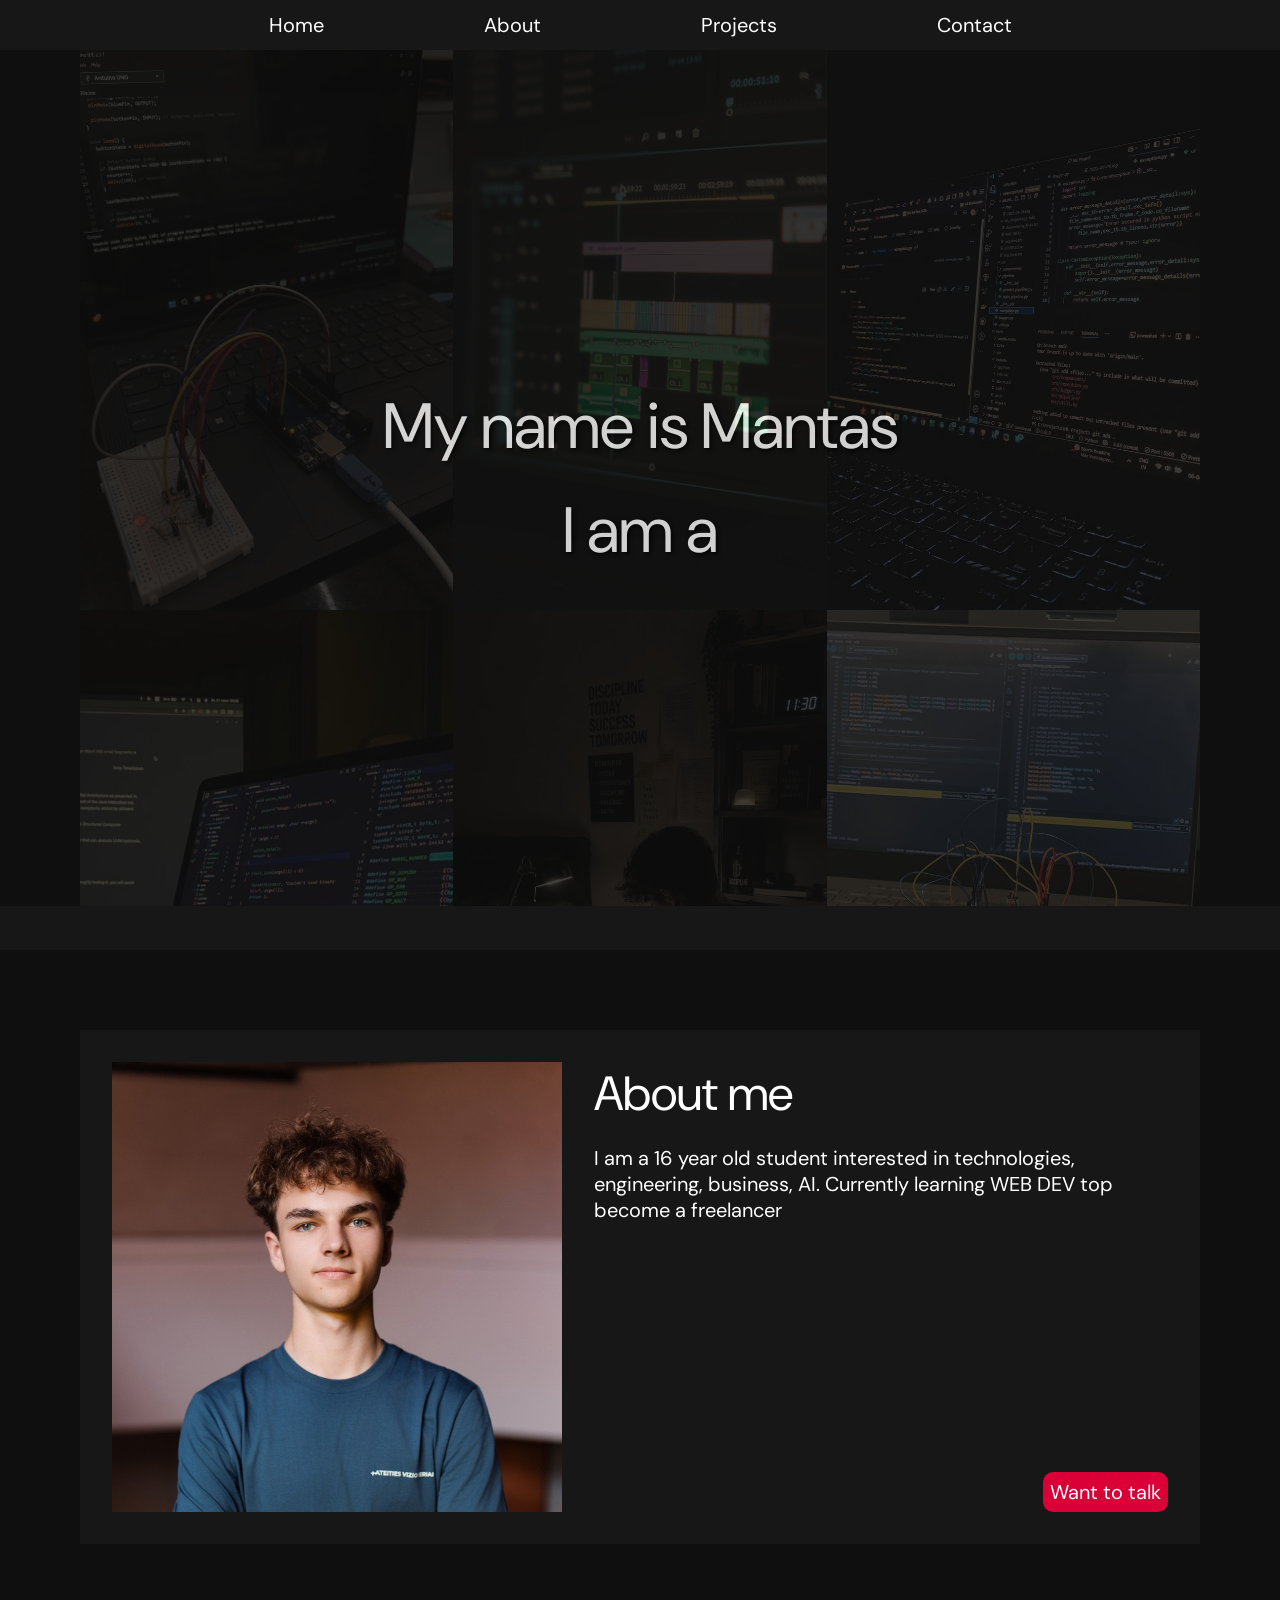
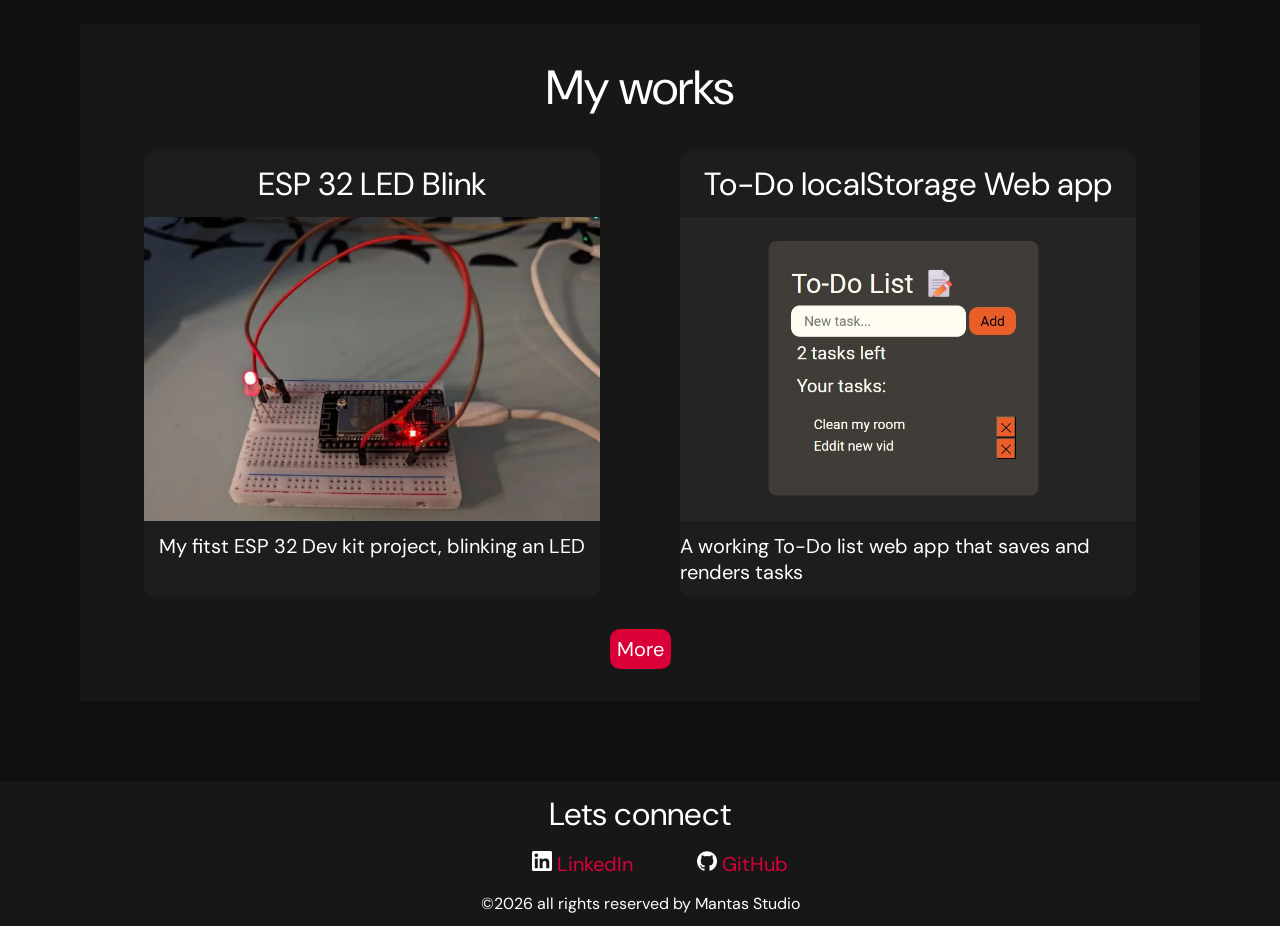
==== commit f2eeaf20: "footer" ====
--- a/index.html
+++ b/index.html
@@ -90,7 +90,7 @@
                         <p class="projects__card-disc">A working To-Do list web app that saves and renders tasks</p>
                     </article>
                 </div>
-                <a class="btn projects__btn" href="#hero">more</a>
+                <a class="btn projects__btn" href="#hero">More</a>
             </div>
         </section>
     </main>
@@ -98,8 +98,8 @@
     <footer class="footer">
         <span class="footer__header">Lets connect</span>
         <ul class="footer__social-links">
-            <li><a class="footer__social-link" href="https://www.linkedin.com/in/mantas-karoblius/" target="_blank" rel="noopener norefferer"><img class="footer__social-icon" src="/assets/icons/LinkedIn_icon.webp" alt="linkedIn-icon"></a></li>
-            <li><a class="footer__social-link" href="https://github.com/MrMengOG" target="_blank" rel="noopener norefferer"><img class="footer__social-icon" src="/assets/icons/github-white-icon.webp" alt="gitHub-icon"></a></li>
+            <li><a class="footer__social-link" href="https://www.linkedin.com/in/mantas-karoblius/" target="_blank" rel="noopener norefferer"><img class="footer__social-icon" src="/assets/icons/linkedin-icon.webp" alt="linkedIn-icon">  LinkedIn</a></li>
+            <li><a class="footer__social-link" href="https://github.com/MrMengOG" target="_blank" rel="noopener norefferer"><img class="footer__social-icon" src="/assets/icons/github-white-icon.webp" alt="gitHub-icon">  GitHub</a></li>
         </ul>
         <span class="footer__coppy">©2026 all rights reserved by Mantas Studio</span>
     </footer>
--- a/css/styles.css
+++ b/css/styles.css
@@ -5,10 +5,11 @@
 
     --backgroundColor: #0f0f0f;
     --areaBackColor: #171717;
+    --lightColor: #1d1d1d;
     --accentColor: #DA0037;
     --textColor: #ffffff;
 
-    --text-sm: 0.875rem;
+    --text-md: 2rem;
     --text-base: 1.25rem;
     --text-lg: 3rem;
     --text-xl: 4rem;
@@ -52,6 +53,10 @@
     color: var(--textColor);
     margin: 0 var(--space-lg);
     width: 7ch;
+}
+
+.header__nav-link:hover {
+    font-size: calc(var(--text-base) + 0.1rem);
 }
 
 a {
@@ -92,12 +97,12 @@
 
 .hero__carousel-group1 {
     width: 100%;
-    animation: spin1 20s infinite linear;
+    animation: spin1 30s infinite linear;
 }
 
 .hero__carousel-group2 {
     width: 100%;
-    animation: spin2 20s infinite linear;
+    animation: spin2 30s infinite linear;
 }
 
 .hero__carousel-card {
@@ -196,12 +201,87 @@
     background-color: var(--accentColor);
     width: fit-content;
     border: 2px solid var(--accentColor);
+    border-radius: 10px;
 }
 
 .btn:hover {
-    transform: scale(1.01);
+    transform: scale(1.03);
 }
 
 #about__btn {
     margin-left: auto;
-}+}
+
+.projects {
+    margin: 0 var(--spaceFromSide);
+    margin-top: var(--space-lg);
+    width: var(--sectionWidth); 
+}
+
+.project__area {
+    background-color: var(--areaBackColor);
+    padding: var(--space-md);
+    display: flex;
+    flex-direction: column;
+    align-items: center;
+}
+
+.projects__display {
+    margin: var(--space-md);
+    display: grid;
+    grid-template-columns: repeat(2, 1fr);
+    gap: var(--space-lg);
+}
+
+.projects__card-img {
+    width: 100%;
+}
+
+.projects__card {
+    display: flex;
+    flex-direction: column;
+    align-items: center;
+    background-color: var(--lightColor);
+    border-radius: 10px;
+}
+
+.projects__card-header {
+    font-size: var(--text-md);
+    margin: var(--space-sm) 0;
+}
+
+.projects__card-disc {
+    font-size: var(--text-base);
+    margin: var(--space-sm) 0;
+}
+
+.footer {
+    margin-top: var(--space-lg);
+    background-color: var(--areaBackColor);
+    width: 100%;
+    padding: var(--space-sm) 0px;
+
+    display: flex;
+    flex-direction: column;
+    align-items: center;
+}
+
+ .footer__header {
+    font-size: var(--text-md);
+ }
+
+ .footer__social-links {
+    display: flex;
+    justify-content: center;
+ }
+
+ .footer__social-link {
+    font-size: var(--text-base);
+    color: var(--accentColor);
+    margin: 0 var(--space-md);
+    width: 7ch;
+ }
+
+ .footer__social-link:hover {
+    text-decoration: underline;
+ }
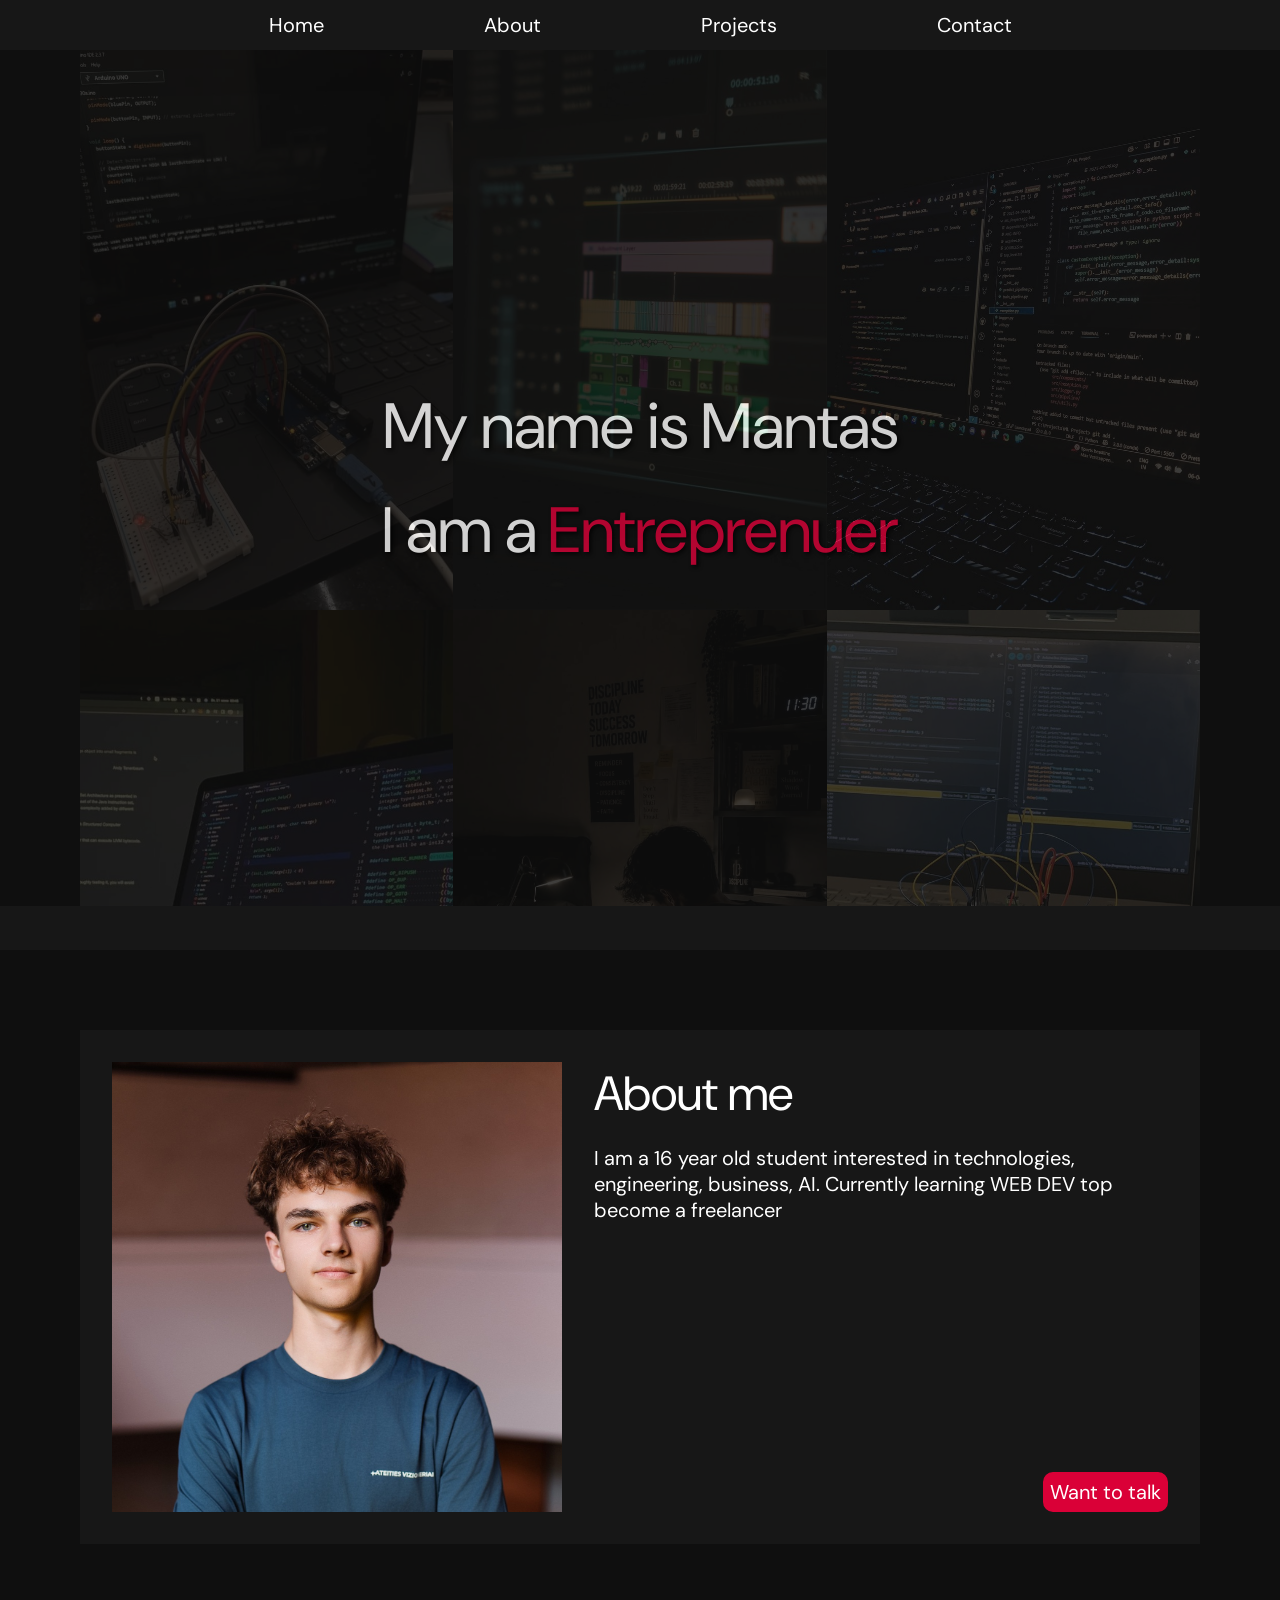
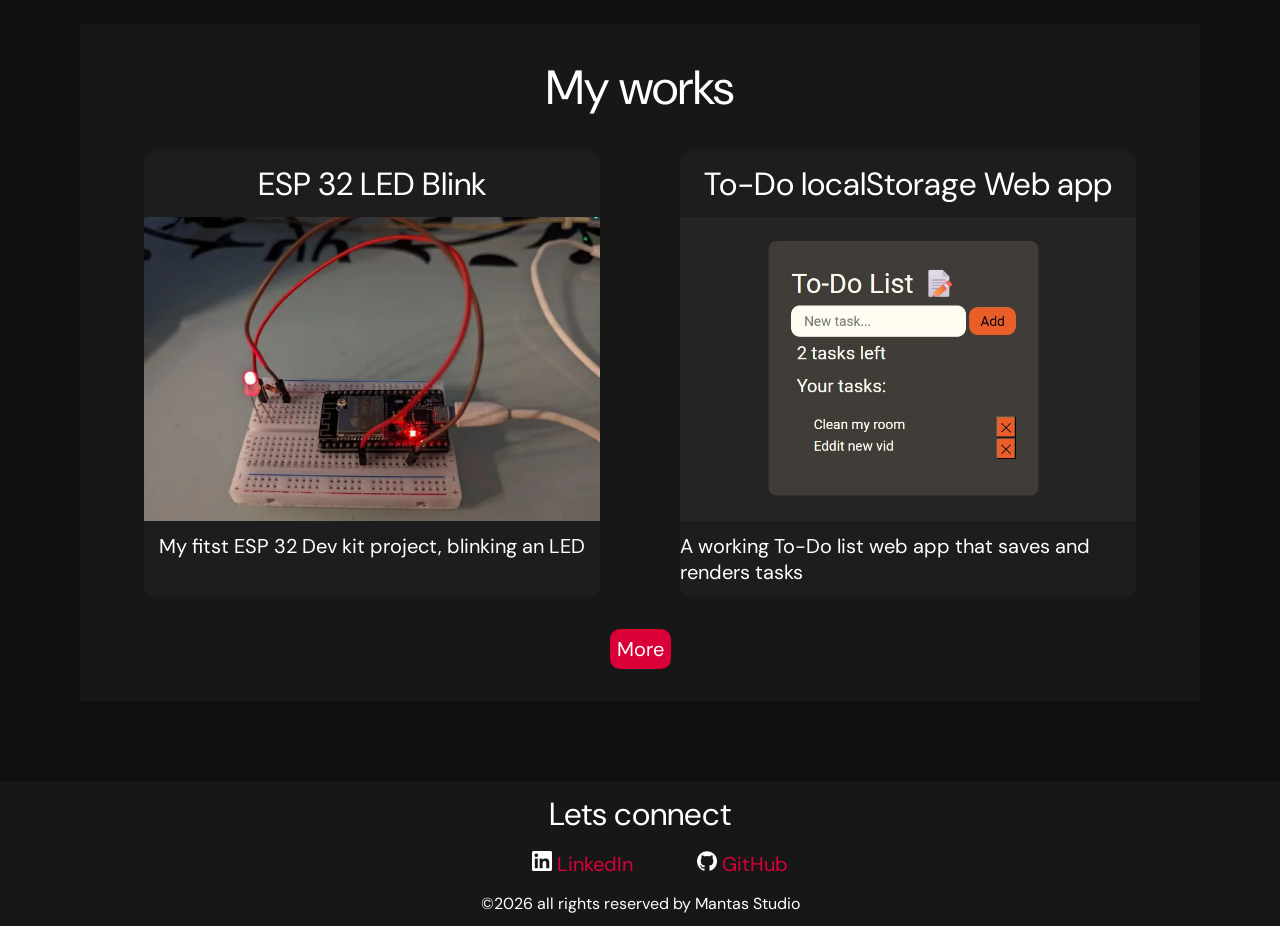
==== commit 5cfd1662: "changing text" ====
--- a/index.html
+++ b/index.html
@@ -54,8 +54,11 @@
             </div>
             <div class="hero__text">
                 <span class="hero__text-main">My name is Mantas</span><br>
-                <span class="hero__text-main">I am a</span>
-                <span class="hero__text-main" id="hero__text--changing"></span>
+                <div class="hero_text-2">
+                    <span class="hero__text-main" >I am a</span>
+                    <span class="hero__text-main" id="hero__text--changing"></span>
+                </div>
+
             </div>
         </section>
         <div class="hero__end-block"></div>
--- a/css/styles.css
+++ b/css/styles.css
@@ -145,6 +145,7 @@
 .hero__text-main {
     font-size: var(--text-xl);
     text-shadow: 2px 2px 4px black;
+    text-align: left;
 }
 
 .hero__end-block {
@@ -284,4 +285,45 @@
 
  .footer__social-link:hover {
     text-decoration: underline;
- }+ }
+
+.hero_text-2 {
+    display: flex;
+    gap: 1ch;
+}
+
+#hero__text--changing {
+    color: var(--accentColor);
+}
+ #hero__text--changing::before {
+    content: "Entreprenuer";
+    animation: changeWords 20s infinite linear;
+ }
+
+  #hero__text--changing::after {
+    content: "";
+    animation: cursor 1.5s linear infinite;
+  }
+
+ @keyframes changeWords {
+    0%, 25% {
+        content: "Entreprenuer";
+    }
+
+    26%, 50% {
+        content: "Web developer";
+    }
+
+    51%, 75% {
+        content: "Engineer";
+    }
+    76%, 100% {
+        content: "Content creator";
+    }
+ }
+
+ @keyframes cursor{
+    to{
+        border-left: 3px solid var(--accentColor);
+    }
+}
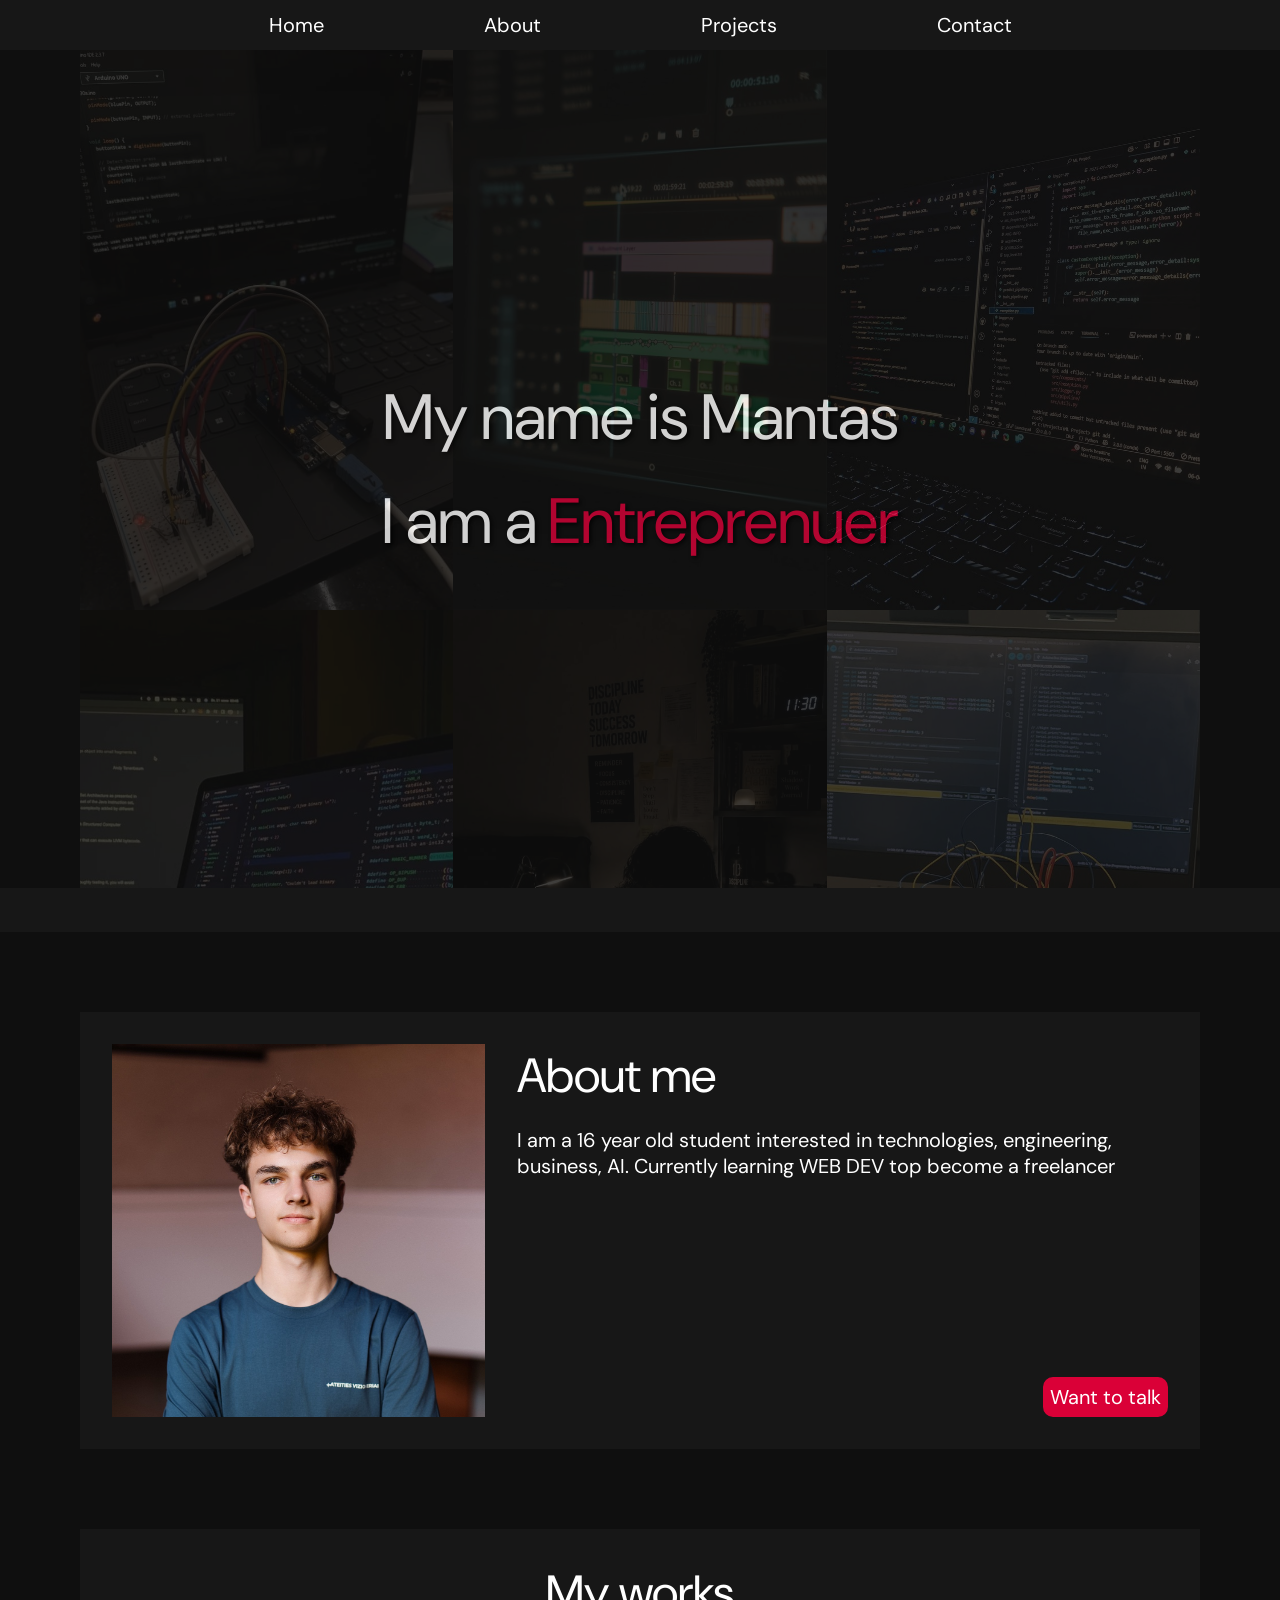
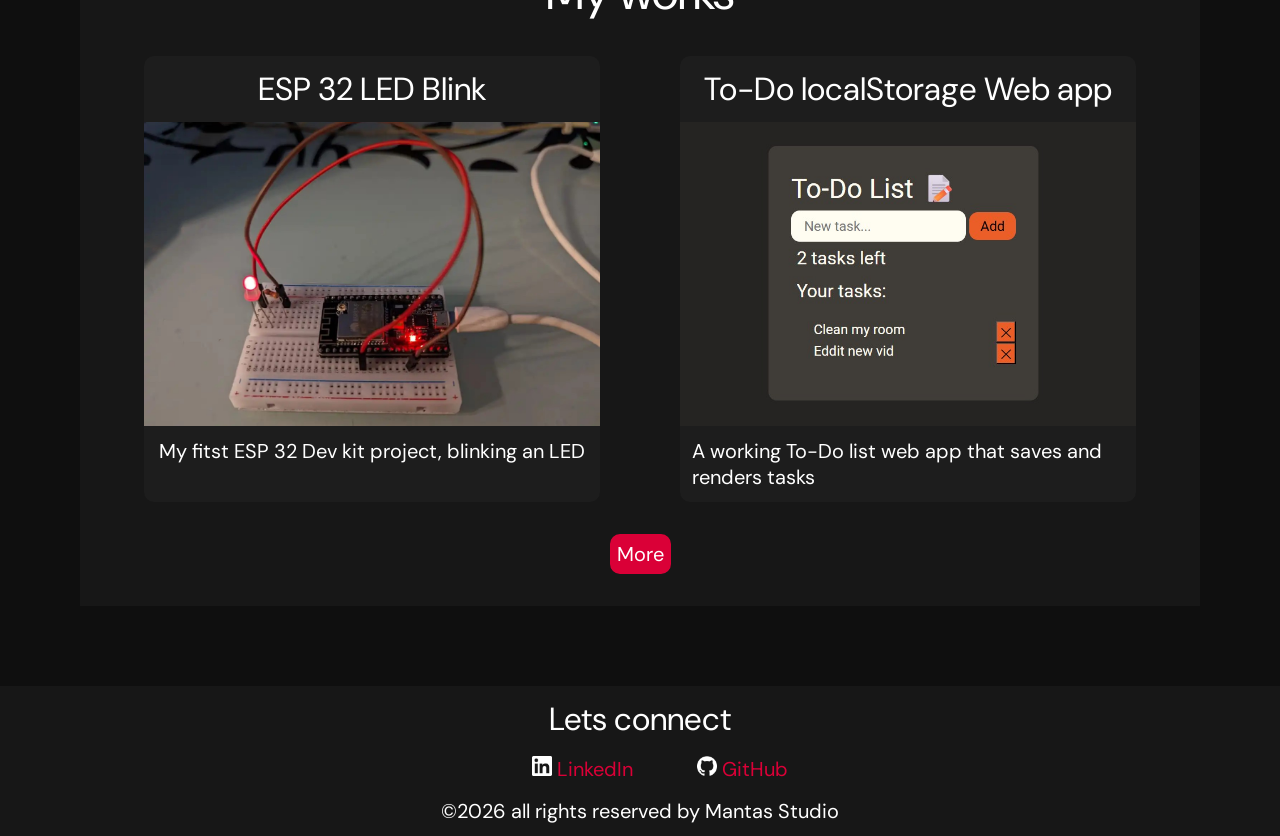
==== commit f9b4ffc1: "hamburger menu" ====
--- a/index.html
+++ b/index.html
@@ -7,13 +7,18 @@
     <link rel="stylesheet" href="/css/styles.css">
 </head>
 <body>
-    <header class="header" id="header">
+    <header class="header">
         <nav>
-            <ul class="header__nav-links">
+            <button id="header__menu-btn" aria-label="Toggle menu" aria-expanded="false">
+                <span class="header__hamburger-icon"></span>
+                <span class="header__hamburger-icon"></span>
+                <span class="header__hamburger-icon"></span>
+            </button>
+            <ul class="header__nav-links" id="header__menu">
                 <li><a class="header__nav-link" href="#header">Home</a></li>
                 <li><a class="header__nav-link" href="#about">About</a></li>
                 <li><a class="header__nav-link" href="#projects">Projects</a></li>
-                <li><a class="header__nav-link" href="/pages/contact.html">Contact</a></li>
+                <li><a class="header__nav-link" href="/pages/contact.html#header">Contact</a></li>
             </ul>
         </nav>
     </header>
@@ -106,5 +111,6 @@
         </ul>
         <span class="footer__coppy">©2026 all rights reserved by Mantas Studio</span>
     </footer>
+    <script type="module" src="/js/index.js"></script>
 </body>
 </html>
--- a/css/styles.css
+++ b/css/styles.css
@@ -9,6 +9,7 @@
     --accentColor: #DA0037;
     --textColor: #ffffff;
 
+    --text-small: 1.25rem;
     --text-md: 2rem;
     --text-base: 1.25rem;
     --text-lg: 3rem;
@@ -27,6 +28,9 @@
     font-family: var(--defFont);
     background-color: var(--backgroundColor);
     color: var(--textColor);
+    min-height: 100dvh;
+    display: flex;
+    flex-direction: column;
 
     margin: 0;
 }
@@ -42,6 +46,7 @@
 }
 
 .header__nav-links {
+    visibility: visible;
     display: flex;
     justify-content: center;
     margin: 0;
@@ -57,6 +62,7 @@
 
 .header__nav-link:hover {
     font-size: calc(var(--text-base) + 0.1rem);
+    border-bottom: 0.1rem solid var(--textColor);
 }
 
 a {
@@ -71,7 +77,7 @@
     margin: 0 var(--spaceFromSide);
     width: var(--sectionWidth);
     position: relative;
-    height: calc(100dvh - 2*var(--space-sm) - var(--text-base));
+    height: calc(98dvh - 2*var(--space-sm) - var(--text-base));
 }
 
 .carousel {
@@ -135,6 +141,7 @@
 }
 
 .hero__text {
+    z-index: 9;
     height: 100%;
     display: flex;
     flex-direction: column;
@@ -170,7 +177,7 @@
 #profile-img {
     display: block;
     margin: 0;
-    height: 50dvh;
+    width: calc(var(--sectionWidth) / 3);
 }
 
 .about__text {
@@ -183,7 +190,7 @@
 }
 
 .about__text-bio {
-    font-size: var(--text-base);
+    font-size: var(--text-small);
 }
 
 .about__right {
@@ -252,8 +259,9 @@
 }
 
 .projects__card-disc {
-    font-size: var(--text-base);
+    font-size: var(--text-small);
     margin: var(--space-sm) 0;
+    padding: 0 var(--space-sm);
 }
 
 .footer {
@@ -287,6 +295,12 @@
     text-decoration: underline;
  }
 
+ .footer__coppy {
+    margin: 0;
+    padding: 0;
+    font-size: var(--text-small);
+ }
+
 .hero_text-2 {
     display: flex;
     gap: 1ch;
@@ -326,4 +340,259 @@
     to{
         border-left: 3px solid var(--accentColor);
     }
+}
+
+.contact {
+    margin: 0 var(--spaceFromSide);
+    margin-top: var(--space-lg);
+    width: var(--sectionWidth);
+    display: flex;
+    flex: 1;
+}
+
+.contact-form-area {
+    flex: 1;
+    margin: 0;
+    background-color: var(--areaBackColor);
+    padding: var(--space-md);
+    display: flex;
+    flex-direction: column;
+    align-items: center;
+}
+
+.contact-form__header {
+    font-size: var(--text-lg);
+    margin-bottom: var(--space-md);
+}
+
+.contact-form {
+    display: grid;
+    gap: 20px;
+    grid-template-columns: 1fr 1fr;
+    grid-template-areas:
+        "name last"
+        "email email"
+        "message message"
+        "btn btn";
+}
+
+#name_field {
+    grid-area: name;
+}
+
+#last_name_field {
+    grid-area: last;
+}
+
+#email_field {
+    grid-area: email;
+}
+
+#message_field {
+    grid-area: message;
+    
+}
+
+.contact-form__action {
+    grid-area: btn;
+}
+
+
+.contact-form__input {
+    font-size: var(--text-base);
+    font-family: var(--defFont);
+    color: var(--textColor);
+    width: 100%;
+    background-color: var(--lightColor);
+    border: 2px solid var(--lightColor);
+}
+
+#message-input {
+    min-height: 80px;
+    resize: none;
+    overflow: hidden;
+}
+
+.contact-form__label {
+    font-size: var(--text-md);
+}
+
+.contact-form__input:focus {
+    outline: none;
+    border-color: var(--accentColor);
+}
+
+.contact-form_submit-btn {
+    width: 100%;
+}
+
+/*Hamburger menu*/
+#header__menu-btn{
+    visibility: hidden;
+
+    position: fixed;
+    top: 10px;
+    right: 20px;
+
+    border: none;
+    background: none;
+    width: 30px;
+    height: 22px;
+
+    display: flex;
+    gap: 7px;
+    flex-direction: column;
+}
+
+.header__hamburger-icon {
+    height: 2px;
+    width: 30px;
+    background-color: var(--textColor);
+    border-radius: 25px;
+
+    transition: 0.1s ease-in;
+}
+
+.hamburger-menu-active {
+    z-index: 2;
+    opacity: 1;
+    margin: 0;
+        
+    width: 150px;
+    height: fit-content;
+    position: fixed;
+    top: 39px;
+    right: 2px;
+    background-color: var(--areaBackColor);
+    border-width: 0px 2px 2px 2px;
+    border-color: var(--textColor);
+    border-style: solid;
+
+    flex-direction: column;
+    text-align: right;
+    gap: var(--space-md);
+}
+
+#header__menu-btn.ham_icon-active span:nth-child(1) {
+    transform: translate(0, 9px) rotate(45deg);
+}
+
+#header__menu-btn.ham_icon-active span:nth-child(2) {
+    opacity: 0;
+}
+
+#header__menu-btn.ham_icon-active span:nth-child(3) {
+    transform: translate(0, -9px) rotate(-45deg);
+}
+
+
+/*MEDIA QUARIES*/
+
+/*Laptop*/
+@media (max-width: 1200px) {
+    :root {
+        --text-small: 1rem;
+        --text-base:1rem;
+        --text-md: 1rem;
+        --text-lg: 2rem;
+    }
+}
+
+/*Tablet*/
+@media (max-width: 992px) {
+    :root {
+        --text-small: 1rem;
+        --text-base:1rem;
+        --text-md: 1rem;
+        --text-lg: 2rem;
+        --text-xl: 3.5rem;
+
+        --space-lg: 2.5rem;
+    }
+    .carousel {
+        flex-direction: column;
+    }
+    .hero__carousel {
+        width: var(--sectionWidth);
+    }
+    .btn {
+        border-radius: 5px;
+    }
+}
+
+/*Large phone*/
+@media (max-width: 768px) {
+    :root {
+        --text-small: 0.75rem;
+        --text-md: 1rem;
+        --text-base:0.75rem;
+        --text-lg: 1.5rem;
+        --text-xl: 3rem;
+
+        --space-sm: 0.25rem;
+        --space-md: 1rem;
+        --space-lg: 2.5rem;
+
+        --spaceFromSide: 3rem;
+    }
+    .about-area {
+        flex-direction: column;
+    }
+        #profile-img {
+        width: 100%;
+        height: auto;
+    }
+    .projects__display {
+        display: flex;
+        flex-direction: column;
+    }
+    #header__menu-btn {
+        visibility: visible;
+    }
+
+    .header__nav-links {
+        visibility: hidden;
+        padding: var(--space-sm) 0;
+    }
+
+    .header {
+        height: 40px;
+        box-sizing: border-box;
+    }
+
+    .hamburger-menu-active {
+        visibility: visible;
+    }
+
+    .header {
+        position: fixed;
+        z-index: 3;
+    }
+}
+
+@media (max-width: 550px){
+    :root {
+        --text-xl: 2.5rem;
+        --text-small: 0.5rem;
+    }
+    .btn {
+        border-radius: 3px;
+    }
+}
+
+/*Small phone*/
+@media (max-width: 480px){
+    :root {
+        --text-md: 1rem;
+        --text-base:0.75rem;
+        --text-lg: 1.5rem;
+        --text-xl: 2.25rem;
+
+        --space-sm: 0.25rem;
+        --space-md: 0.75rem;
+        --space-lg: 1.5rem;
+
+        --spaceFromSide: 2rem;
+    }
+
 }
